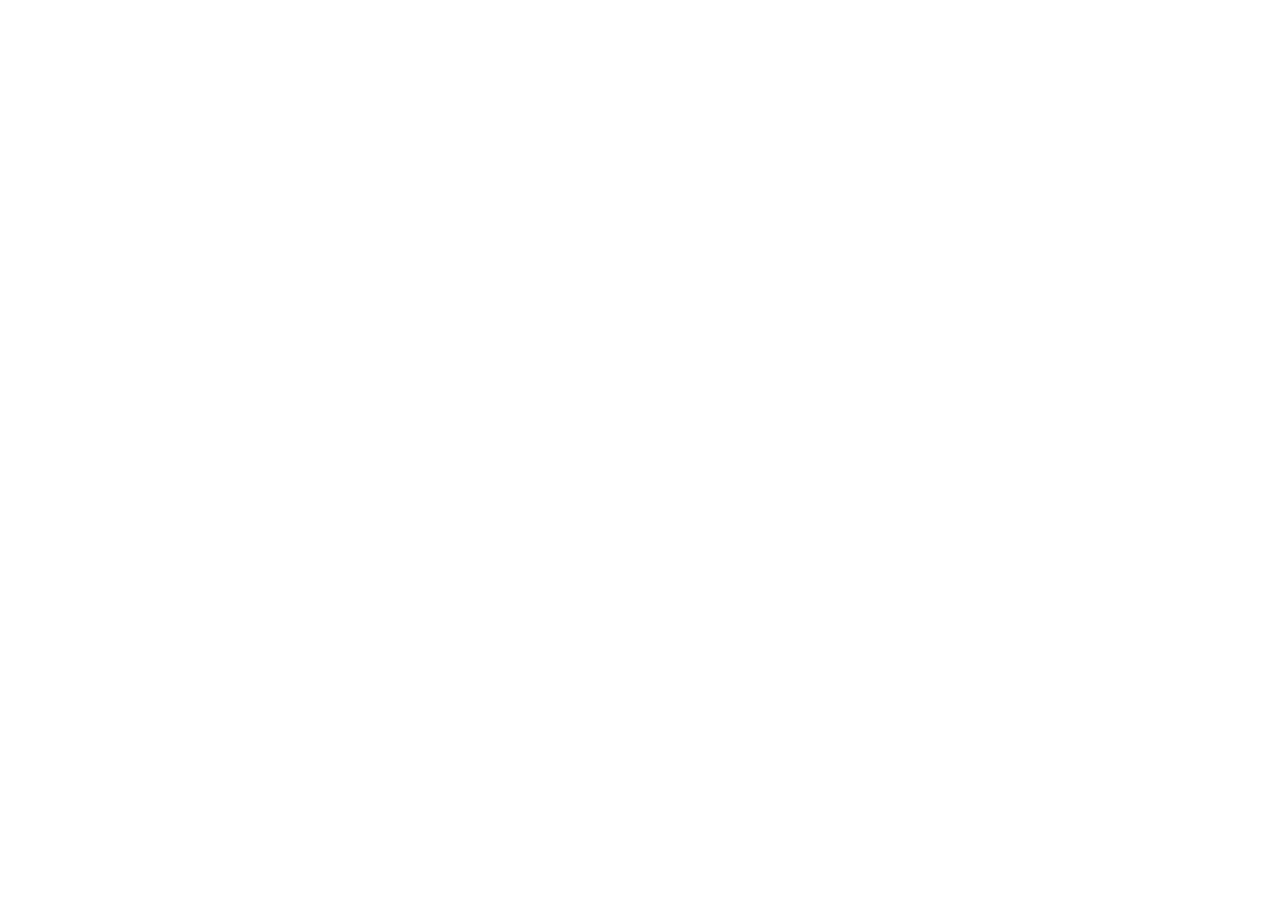
==== src/bot.html @ c8de284e "added debugging tools" ====
<html>
    <head>
        <title id="bot_name"></title>
    </head>
    <body>

        <p id="bot_name"></p>

        <img id="image"/>
        
        <p id="des"></p>

        <script>
            try {
            function getQueryParam(param) {
                const urlParams = new URLSearchParams(window.location.search);
                return urlParams.get(param);
            }
            fetch(`/sec/${getQueryParam("bot")}.json`).then(response => response.json()).then(
                data => {
                    const name = data.name;
                    const descrition = data.descrition;
                    const imageUrl = data.image;
                    document.querySelector("#bot_name").innerHTML = name;
                    document.querySelector("#image").src = imageUrl;
                    document.querySelector("#des").innerHTML = descrition;

                }
            );
            } catch (e) {
                alert(e)
            }
            </script>
    </body>
    </html>
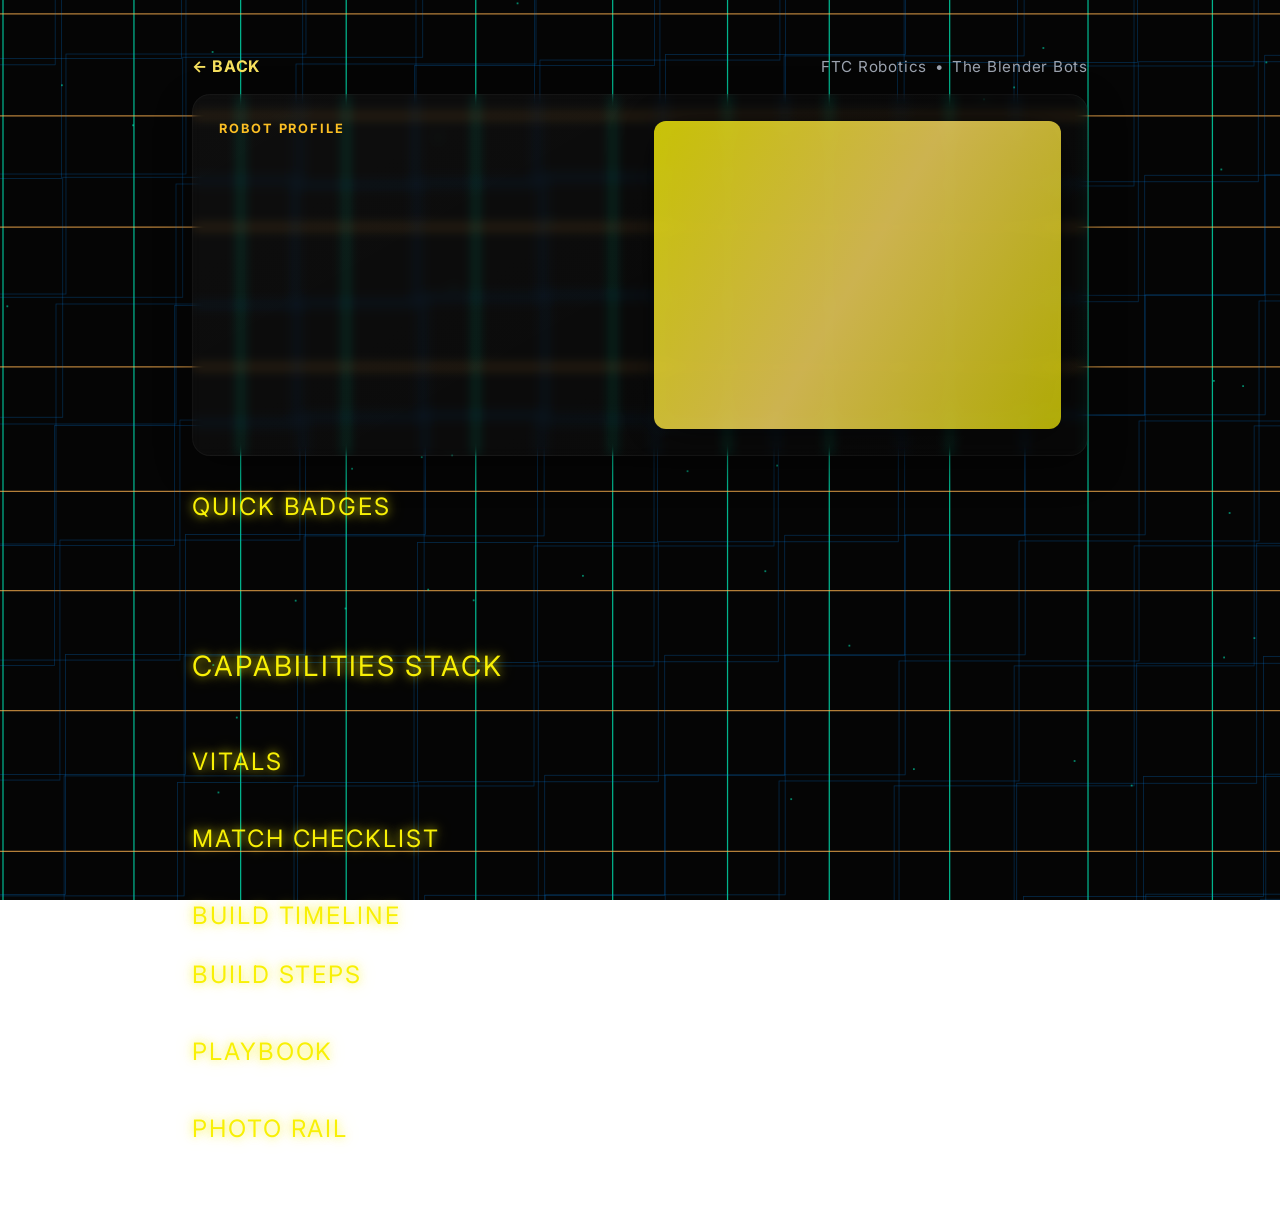
==== commit 0db8b5d6: "Merge pull request #4 from Santiago44non4/Santi/bot-pages Santi/bot pages  Gave tons of exeptions th" ====
--- a/src/bot.html
+++ b/src/bot.html
@@ -1,35 +1,677 @@
-<html>
-    <head>
-        <title id="bot_name"></title>
-    </head>
-    <body>
-
-        <p id="bot_name"></p>
-
-        <img id="image"/>
-        
-        <p id="des"></p>
-
-        <script>
-            try {
-            function getQueryParam(param) {
-                const urlParams = new URLSearchParams(window.location.search);
-                return urlParams.get(param);
-            }
-            fetch(`/sec/${getQueryParam("bot")}.json`).then(response => response.json()).then(
-                data => {
-                    const name = data.name;
-                    const descrition = data.descrition;
-                    const imageUrl = data.image;
-                    document.querySelector("#bot_name").innerHTML = name;
-                    document.querySelector("#image").src = imageUrl;
-                    document.querySelector("#des").innerHTML = descrition;
-
-                }
-            );
-            } catch (e) {
-                alert(e)
-            }
-            </script>
-    </body>
-    </html>+<!DOCTYPE html>
+<html lang="en">
+<head>
+    <meta charset="UTF-8">
+    <meta name="viewport" content="width=device-width, initial-scale=1.0">
+    <title>Robot | Blender Bots</title>
+    <link rel="preconnect" href="https://fonts.googleapis.com">
+    <link rel="preconnect" href="https://fonts.gstatic.com" crossorigin>
+    <link href="https://fonts.googleapis.com/css2?family=Inter:wght@400;600;800&display=swap" rel="stylesheet">
+    <link rel="stylesheet" href="bot.css">
+</head>
+<body>
+    <canvas id="prism"></canvas>
+    <div class="page">
+        <header class="page-header">
+            <a class="back" href="../index.html">&larr; Back</a>
+            <div class="crumbs">
+                <span class="crumb-label">FTC Robotics</span>
+                <span class="crumb-divider">&bull;</span>
+                <span class="crumb-team">The Blender Bots</span>
+            </div>
+        </header>
+
+        <main class="bot-layout">
+            <section class="bot-text">
+                <p class="label">Robot Profile</p>
+                <h1 class="ascii-text bot-title glitch decrypt animated-content" data-text="" data-speed="40" data-max="12" data-delay="140" id="botName"></h1>
+                <p class="description animated-content" id="des"></p>
+                <p class="variant-text animated-content" id="variantText"></p>
+                <p class="notes animated-content" id="notes"></p>
+            </section>
+
+            <div class="bot-media">
+                <div class="glow-frame">
+                    <img id="image" alt="Robot image" class="animated-content">
+                </div>
+            </div>
+        </main>
+
+        <section class="badge-section">
+            <div class="section-heading ascii-text glitch-hover" data-text="Quick Badges">Quick Badges</div>
+            <div class="badge-row" id="badgeRow"></div>
+        </section>
+
+        <section class="stats-section">
+            <div class="stats-title ascii-text animated-content glitch-hover" data-text="Quick Specs">Quick Specs</div>
+            <div class="stats-grid" id="statsGrid"></div>
+        </section>
+
+        <section class="stack-section">
+            <div class="stack-title ascii-text glitch-hover" data-text="Capabilities Stack">Capabilities Stack</div>
+            <div class="stack" id="stackCards"></div>
+        </section>
+
+        <section class="telemetry-section">
+            <div class="section-heading ascii-text glitch-hover" data-text="Vitals">Vitals</div>
+            <div class="telemetry-grid" id="telemetryGrid"></div>
+        </section>
+
+        <section class="checklist-section">
+            <div class="section-heading ascii-text glitch-hover" data-text="Match Checklist">Match Checklist</div>
+            <div class="checklist" id="checklist"></div>
+        </section>
+
+        <section class="timeline-section">
+            <div class="section-heading ascii-text glitch-hover" data-text="Build Timeline">Build Timeline</div>
+            <div class="timeline" id="timeline"></div>
+        </section>
+
+        <section class="stepper-section">
+            <div class="section-heading ascii-text glitch-hover" data-text="Build Steps">Build Steps</div>
+            <div class="stepper" id="stepper"></div>
+        </section>
+
+        <section class="plays-section">
+            <div class="section-heading ascii-text glitch-hover" data-text="Playbook">Playbook</div>
+            <div class="play-grid" id="playbook"></div>
+        </section>
+
+        <section class="gallery-section">
+            <div class="section-heading ascii-text glitch-hover" data-text="Photo Rail">Photo Rail</div>
+            <div class="gallery-grid" id="galleryGrid"></div>
+        </section>
+    </div>
+
+    <div class="photo-modal" id="photoModal" aria-hidden="true">
+        <div class="photo-modal-backdrop" id="photoModalBackdrop"></div>
+        <div class="photo-modal-content">
+            <button class="photo-close" id="photoClose" aria-label="Close">&times;</button>
+            <img id="photoModalImg" alt="Expanded gallery image">
+            <div class="photo-caption" id="photoModalCaption"></div>
+            <button class="photo-nav prev" id="photoPrev" aria-label="Previous">&#10094;</button>
+            <button class="photo-nav next" id="photoNext" aria-label="Next">&#10095;</button>
+        </div>
+    </div>
+
+    <script>
+        (function () {
+            const decryptChars = "ABCDEFGHIJKLMNOPQRSTUVWXYZabcdefghijklmnopqrstuvwxyz!@#$%^&*()_+";
+            const decryptState = new WeakMap();
+
+            function setupDecrypt(el, options = {}) {
+                if (!el) return;
+                const state = decryptState.get(el) || {};
+                state.speed = parseInt(el.dataset.speed, 10) || options.speed || 50;
+                state.max = parseInt(el.dataset.max, 10) || options.max || 10;
+                state.text = (options.text || el.dataset.text || el.textContent || '').trim();
+                state.delay = Number.isFinite(parseInt(el.dataset.delay, 10)) ? parseInt(el.dataset.delay, 10) : options.delay;
+                clearInterval(state.interval);
+                decryptState.set(el, state);
+
+                const randomize = (revealCount) => state.text
+                    .split("")
+                    .map((char, i) => {
+                        if (char === " ") return " ";
+                        if (i < revealCount) return state.text[i];
+                        return decryptChars[Math.floor(Math.random() * decryptChars.length)];
+                    }).join("");
+
+                const start = () => {
+                    clearInterval(state.interval);
+                    let iteration = 0;
+                    state.interval = setInterval(() => {
+                        el.textContent = randomize(iteration);
+                        iteration += state.text.length / state.max;
+                        if (iteration >= state.text.length) {
+                            clearInterval(state.interval);
+                            el.textContent = state.text;
+                        }
+                    }, state.speed);
+                };
+
+                const reset = () => {
+                    clearInterval(state.interval);
+                    el.textContent = state.text;
+                };
+
+                if (!state.bound) {
+                    el.addEventListener("mouseenter", start);
+                    el.addEventListener("mouseleave", reset);
+                    state.bound = true;
+                }
+
+                const delay = Number.isFinite(state.delay) ? state.delay : (options.index ?? 0) * 120;
+                setTimeout(start, Math.max(0, delay || 0));
+            }
+
+            // Prism canvas background
+            const prismCanvas = document.getElementById('prism');
+            const prismCtx = prismCanvas.getContext('2d');
+            let prismW, prismH, prismT = 0;
+
+            function resizePrism() {
+                prismW = prismCanvas.width = window.innerWidth;
+                prismH = prismCanvas.height = window.innerHeight;
+            }
+            window.addEventListener('resize', resizePrism);
+            resizePrism();
+
+            function drawPrism() {
+                prismT += 0.01;
+                const styles = getComputedStyle(document.body);
+                const tone1 = styles.getPropertyValue('--bg-tone1').trim() || '#00ffc8';
+                const tone2 = styles.getPropertyValue('--bg-tone2').trim() || '#ffb450';
+                const tone3 = styles.getPropertyValue('--bg-tone3').trim() || '#008cff';
+                const base = styles.getPropertyValue('--bg-base').trim() || '#050505';
+
+                prismCtx.clearRect(0, 0, prismW, prismH);
+                const grad = prismCtx.createLinearGradient(0, 0, prismW, prismH);
+                grad.addColorStop(0, base);
+                grad.addColorStop(1, '#050505');
+                prismCtx.fillStyle = grad;
+                prismCtx.fillRect(0, 0, prismW, prismH);
+
+                const gridSize = 120;
+                prismCtx.lineWidth = 1.25;
+                prismCtx.globalAlpha = 0.7;
+
+                const drawLines = (color, fn) => {
+                    prismCtx.strokeStyle = color;
+                    for (let i = -gridSize; i < (fn === 'v' ? prismW : prismH) + gridSize; i += gridSize) {
+                        const wobble = fn === 'v'
+                            ? Math.sin(prismT * 0.8 + i * 0.012) * 14
+                            : Math.cos(prismT * 0.7 + i * 0.014) * 14;
+                        prismCtx.beginPath();
+                        if (fn === 'v') {
+                            prismCtx.moveTo(i + wobble, 0);
+                            prismCtx.lineTo(i + wobble, prismH);
+                        } else {
+                            prismCtx.moveTo(0, i + wobble);
+                            prismCtx.lineTo(prismW, i + wobble);
+                        }
+                        prismCtx.stroke();
+                    }
+                };
+
+                drawLines(tone1, 'v');
+                drawLines(tone2, 'h');
+
+                prismCtx.globalAlpha = 0.28;
+                prismCtx.strokeStyle = tone3;
+                prismCtx.lineWidth = 0.8;
+                for (let x = -gridSize / 2; x < prismW + gridSize; x += gridSize) {
+                    for (let y = -gridSize / 2; y < prismH + gridSize; y += gridSize) {
+                        const jitter = Math.sin(prismT + (x + y) * 0.01) * 6;
+                        prismCtx.strokeRect(x + jitter, y - jitter, gridSize, gridSize);
+                    }
+                }
+
+                prismCtx.globalAlpha = 0.5;
+                prismCtx.fillStyle = tone1;
+                for (let i = 0; i < 40; i++) {
+                    const px = Math.random() * prismW;
+                    const py = Math.random() * prismH;
+                    prismCtx.fillRect(px, py, 1.8, 1.8);
+                }
+                prismCtx.globalAlpha = 1;
+
+                requestAnimationFrame(drawPrism);
+            }
+            drawPrism();
+
+            const fallbackImage = 'https://images.unsplash.com/photo-1520607162513-77705c0f0d4a?auto=format&fit=crop&q=80&w=1200';
+            const params = new URLSearchParams(window.location.search);
+            const botKey = params.get('bot');
+            const nameEl = document.getElementById('botName');
+            const descEl = document.getElementById('des');
+            const imageEl = document.getElementById('image');
+            const variantEl = document.getElementById('variantText');
+            const stackEl = document.getElementById('stackCards');
+            const statsEl = document.getElementById('statsGrid');
+            const notesEl = document.getElementById('notes');
+            const badgesEl = document.getElementById('badgeRow');
+            const telemetryEl = document.getElementById('telemetryGrid');
+            const checklistEl = document.getElementById('checklist');
+            const timelineEl = document.getElementById('timeline');
+            const stepperEl = document.getElementById('stepper');
+            const playsEl = document.getElementById('playbook');
+            const galleryEl = document.getElementById('galleryGrid');
+            const body = document.body;
+            const defaultFeatures = {
+                badges: true,
+                stats: true,
+                stack: true,
+                telemetry: true,
+                checklist: true,
+                timeline: true,
+                stepper: true,
+                plays: true,
+                gallery: true
+            };
+
+            setupDecrypt(nameEl, { index: 0 });
+            document.querySelectorAll('.decrypt').forEach((el, idx) => {
+                if (el === nameEl) return;
+                setupDecrypt(el, { index: idx + 1 });
+            });
+
+            const observer = new IntersectionObserver((entries) => {
+                entries.forEach((entry) => {
+                    if (entry.isIntersecting) entry.target.classList.add('visible');
+                });
+            }, { threshold: 0.35 });
+
+            if (!botKey) {
+                nameEl.textContent = 'Robot not found';
+                descEl.textContent = 'Add ?bot=NAME to the URL so we know which profile to load.';
+                imageEl.src = fallbackImage;
+                return;
+            }
+
+            applyTheme(botKey);
+
+            const dataSources = [
+                `${botKey}.json`,
+                `https://blenderbots12492.github.io/website/src/${botKey}.json`
+            ];
+
+            const fallbackData = {
+                badges: [],
+                telemetry: [],
+                checklist: [],
+                timeline: [],
+                stepper: { current: 0, steps: [] },
+                plays: [],
+                gallery: [],
+                features: { ...defaultFeatures }
+            };
+
+            loadProfile(0);
+
+            function loadProfile(index) {
+                const rawSource = dataSources[index];
+                const source = `${rawSource}${rawSource.includes('?') ? '&' : '?'}v=${Date.now()}`;
+                fetch(source, { cache: 'no-store' })
+                    .then((resp) => {
+                        if (!resp.ok) throw new Error(`No profile found at ${source}`);
+                        return resp.json();
+                    })
+                    .then(renderProfile)
+                    .catch((err) => {
+                        console.warn(err);
+                        if (index + 1 < dataSources.length) {
+                            loadProfile(index + 1);
+                            return;
+                        }
+                        handleFailure(err);
+                    });
+            }
+
+            function renderProfile(data) {
+                const features = { ...defaultFeatures, ...(data.features || {}) };
+                const botName = data.name || botKey.replace(/_/g, ' ');
+                const heroTitle = data.heroTitle || botName;
+                applyTheme(botKey, data.theme, data.glitch, data.background);
+                document.title = `${botName} | Blender Bots`;
+                nameEl.textContent = heroTitle;
+                nameEl.setAttribute('data-text', heroTitle);
+                setupDecrypt(nameEl, { text: heroTitle, index: 0 });
+                descEl.textContent = data.description || '';
+                notesEl.textContent = data.notes || '';
+                notesEl.style.display = data.notes ? 'block' : 'none';
+                setImage(data.image || fallbackImage);
+                startVariants(data.variants || []);
+                renderBadges(features.badges, data.badges || []);
+                renderStats(features.stats, data.stats || []);
+                renderStack(features.stack, data.stack || []);
+                renderTelemetry(features.telemetry, data.telemetry || []);
+                renderChecklist(features.checklist, data.checklist || []);
+                renderTimeline(features.timeline, data.timeline || []);
+                renderStepper(features.stepper, data.stepper || fallbackData.stepper);
+                renderPlays(features.plays, data.plays || []);
+                renderGallery(features.gallery, data.gallery || []);
+            }
+
+            function handleFailure(err) {
+                console.error(err);
+                nameEl.textContent = 'Profile unavailable';
+                nameEl.setAttribute('data-text', 'Profile unavailable');
+                setupDecrypt(nameEl, { text: 'Profile unavailable', index: 0 });
+                descEl.textContent = '';
+                setImage(fallbackImage);
+                startVariants([]);
+                renderBadges(true, []);
+                renderStats(true, []);
+                renderStack(true, []);
+                renderTelemetry(true, []);
+                renderChecklist(true, []);
+                renderTimeline(true, []);
+                renderStepper(true, fallbackData.stepper);
+                renderPlays(true, []);
+                renderGallery(true, []);
+            }
+
+            function setImage(src) {
+                imageEl.src = src;
+                imageEl.onload = () => imageEl.classList.add('loaded');
+                imageEl.onerror = () => {
+                    if (src !== fallbackImage) {
+                        setImage(fallbackImage);
+                    }
+                };
+            }
+
+            function startVariants(list) {
+                if (!list || !list.length) return;
+                let index = 0;
+                variantEl.textContent = list[0];
+                setInterval(() => {
+                    index = (index + 1) % list.length;
+                    variantEl.textContent = list[index];
+                    variantEl.classList.remove('pulse-text');
+                    void variantEl.offsetWidth;
+                    variantEl.classList.add('pulse-text');
+                }, 2600);
+            }
+
+            function renderStack(enabled, items) {
+                stackEl.innerHTML = '';
+                const section = stackEl.closest('.stack-section');
+                if (!enabled || !items.length) {
+                    section.style.display = 'none';
+                    return;
+                }
+                section.style.display = 'block';
+                items.forEach((item, idx) => {
+                    const card = document.createElement('article');
+                    card.className = 'stack-card animated-content';
+                    card.innerHTML = `<h3 class="glitch-hover" data-text="${item.title || 'Capability'}">${item.title || 'Capability'}</h3><p>${item.body || ''}</p>`;
+                    card.style.top = `${24 + idx * 24}px`;
+                    card.style.setProperty('--delay', `${120 * idx}ms`);
+                    stackEl.appendChild(card);
+                    observer.observe(card);
+                });
+            }
+
+            function renderStats(enabled, items) {
+                statsEl.innerHTML = '';
+                const section = statsEl.closest('.stats-section');
+                if (!enabled || !items.length) {
+                    section.style.display = 'none';
+                    return;
+                }
+                section.style.display = 'block';
+                items.forEach((item, idx) => {
+                    const stat = document.createElement('div');
+                    stat.className = 'stat animated-content';
+                    stat.style.setProperty('--delay', `${80 * idx}ms`);
+                    stat.innerHTML = `<span class="stat-label glitch-hover" data-text="${item.label || 'Spec'}">${item.label || 'Spec'}</span><span class="stat-value">${item.value || ''}</span>`;
+                    statsEl.appendChild(stat);
+                    observer.observe(stat);
+                });
+            }
+
+            function renderBadges(enabled, items) {
+                badgesEl.innerHTML = '';
+                const section = badgesEl.closest('.badge-section');
+                if (!enabled || !items.length) {
+                    section.style.display = 'none';
+                    return;
+                }
+                section.style.display = 'block';
+                items.forEach((text, idx) => {
+                    const pill = document.createElement('span');
+                    pill.className = 'badge-chip animated-content';
+                    pill.textContent = text;
+                    pill.style.setProperty('--delay', `${60 * idx}ms`);
+                    badgesEl.appendChild(pill);
+                    observer.observe(pill);
+                });
+            }
+
+            function renderTelemetry(enabled, items) {
+                telemetryEl.innerHTML = '';
+                const section = telemetryEl.closest('.telemetry-section');
+                if (!enabled || !items.length) {
+                    section.style.display = 'none';
+                    return;
+                }
+                section.style.display = 'grid';
+                items.forEach((item, idx) => {
+                    const fill = Math.min(100, Math.max(0, item.fill ?? 65));
+                    const card = document.createElement('div');
+                    card.className = 'telemetry-card animated-content';
+                    card.style.setProperty('--delay', `${70 * idx}ms`);
+                    card.innerHTML = `
+                        <div class="telemetry-label">${item.label || 'Metric'}</div>
+                        <div class="telemetry-value">${item.value || ''}</div>
+                        <div class="telemetry-bar"><span style="width:${fill}%"></span></div>
+                    `;
+                    telemetryEl.appendChild(card);
+                    observer.observe(card);
+                });
+            }
+
+            function renderChecklist(enabled, items) {
+                checklistEl.innerHTML = '';
+                const section = checklistEl.closest('.checklist-section');
+                if (!enabled || !items.length) {
+                    section.style.display = 'none';
+                    return;
+                }
+                section.style.display = 'grid';
+                items.forEach((item, idx) => {
+                    const card = document.createElement('div');
+                    card.className = `check-card animated-content status-${item.status || 'todo'}`;
+                    card.style.setProperty('--delay', `${60 * idx}ms`);
+                    card.innerHTML = `
+                        <div class="check-status"></div>
+                        <div class="check-text">${item.item || ''}</div>
+                        <div class="check-tag">${(item.status || 'todo').toUpperCase()}</div>
+                    `;
+                    checklistEl.appendChild(card);
+                    observer.observe(card);
+                });
+            }
+
+            function renderTimeline(enabled, items) {
+                timelineEl.innerHTML = '';
+                const section = timelineEl.closest('.timeline-section');
+                if (!enabled || !items.length) {
+                    section.style.display = 'none';
+                    return;
+                }
+                section.style.display = 'block';
+                items.forEach((item, idx) => {
+                    const row = document.createElement('div');
+                    row.className = 'timeline-item animated-content';
+                    row.style.setProperty('--delay', `${90 * idx}ms`);
+                    row.innerHTML = `
+                        <div class="timeline-dot"></div>
+                        <div class="timeline-meta">
+                            <span class="timeline-year">${item.year || ''}</span>
+                            <h4>${item.title || ''}</h4>
+                            <p>${item.detail || ''}</p>
+                        </div>
+                    `;
+                    timelineEl.appendChild(row);
+                    observer.observe(row);
+                });
+            }
+
+            function renderPlays(enabled, items) {
+                playsEl.innerHTML = '';
+                const section = playsEl.closest('.plays-section');
+                if (!enabled || !items.length) {
+                    section.style.display = 'none';
+                    return;
+                }
+                section.style.display = 'grid';
+                items.forEach((item, idx) => {
+                    const card = document.createElement('article');
+                    card.className = 'play-card animated-content';
+                    card.style.setProperty('--delay', `${70 * idx}ms`);
+                    card.innerHTML = `
+                        <div class="play-top">
+                            <span class="play-time">${item.time || ''}</span>
+                            <span class="play-title glitch-hover" data-text="${item.title || 'Play'}">${item.title || 'Play'}</span>
+                        </div>
+                        <p>${item.detail || ''}</p>
+                    `;
+                    playsEl.appendChild(card);
+                    observer.observe(card);
+                });
+            }
+
+            function renderGallery(enabled, items) {
+                galleryEl.innerHTML = '';
+                const section = galleryEl.closest('.gallery-section');
+                if (!enabled || !items.length) {
+                    section.style.display = 'none';
+                    return;
+                }
+                section.style.display = 'grid';
+                galleryItems = items.map((item, idx) => {
+                    const figure = document.createElement('figure');
+                    figure.className = 'gallery-item animated-content';
+                    figure.style.setProperty('--delay', `${60 * idx}ms`);
+                    const img = document.createElement('img');
+                    img.src = item.src || fallbackImage;
+                    img.alt = item.alt || 'Gallery image';
+                    const caption = document.createElement('figcaption');
+                    caption.textContent = item.alt || 'Gallery image';
+                    figure.appendChild(img);
+                    figure.appendChild(caption);
+                    figure.addEventListener('click', () => openPhotoModal(idx));
+                    galleryEl.appendChild(figure);
+                    observer.observe(figure);
+                    return { src: img.src, alt: caption.textContent };
+                });
+            }
+
+            let galleryItems = [];
+            let currentPhoto = 0;
+
+            function openPhotoModal(index) {
+                if (!galleryItems.length) return;
+                currentPhoto = Math.max(0, Math.min(index, galleryItems.length - 1));
+                updatePhotoModal();
+                photoModal.classList.add('open');
+                photoModal.setAttribute('aria-hidden', 'false');
+                document.body.classList.add('no-scroll');
+            }
+
+            function closePhotoModal() {
+                photoModal.classList.remove('open');
+                photoModal.setAttribute('aria-hidden', 'true');
+                document.body.classList.remove('no-scroll');
+            }
+
+            function updatePhotoModal() {
+                const item = galleryItems[currentPhoto];
+                photoModalImg.src = item.src;
+                photoModalImg.alt = item.alt || 'Gallery image';
+                photoModalCaption.textContent = item.alt || '';
+            }
+
+            function nextPhoto(delta = 1) {
+                if (!galleryItems.length) return;
+                currentPhoto = (currentPhoto + delta + galleryItems.length) % galleryItems.length;
+                updatePhotoModal();
+            }
+
+            function renderStepper(enabled, stepper) {
+                stepperEl.innerHTML = '';
+                const section = stepperEl.closest('.stepper-section');
+                if (!enabled || !stepper || !stepper.steps || !stepper.steps.length) {
+                    section.style.display = 'none';
+                    return;
+                }
+                section.style.display = 'block';
+                const current = Math.max(0, Math.min(stepper.current ?? 0, stepper.steps.length - 1));
+                stepper.steps.forEach((step, idx) => {
+                    const node = document.createElement('div');
+                    const status = idx < current ? 'done' : idx === current ? 'current' : 'todo';
+                    node.className = `stepper-node animated-content status-${status}`;
+                    node.style.setProperty('--delay', `${70 * idx}ms`);
+                    node.innerHTML = `
+                        <div class="stepper-dot"></div>
+                        <div class="stepper-meta">
+                            <div class="stepper-title">${step.title || 'Step'}</div>
+                            <div class="stepper-desc">${step.detail || ''}</div>
+                        </div>
+                    `;
+                    stepperEl.appendChild(node);
+                    observer.observe(node);
+                });
+            }
+
+            function applyTheme(key, themeData, glitchData, backgroundData) {
+                const bgDefaults = {
+                    colors: {
+                        tone1: '#00ffc8',
+                        tone2: '#ffb450',
+                        tone3: '#008cff',
+                        base: '#050505'
+                    }
+                };
+                const palettes = {
+                    AIM: { hue: '24deg', primary: '#f8f005', accent: '#fcd34d', magenta: '#facc15' },
+                    BUMBLE_BEE: { hue: '55deg', primary: '#fef08a', accent: '#fbbf24', magenta: '#f59e0b' },
+                    strugie: { hue: '90deg', primary: '#9ef49d', accent: '#c4ff9c', magenta: '#98fb98' }
+                };
+                const palette = themeData || palettes[key] || { hue: '45deg', primary: '#f8f005', accent: '#f6e05e', magenta: '#fbbf24' };
+                body.style.setProperty('--prism-hue', palette.hue);
+                body.style.setProperty('--neon-yellow', palette.primary);
+                body.style.setProperty('--neon-cyan', palette.accent);
+                body.style.setProperty('--neon-magenta', palette.magenta);
+                body.style.setProperty('--neon-pink', palette.primary);
+                const glitch = glitchData || {};
+                const glitchPrimary = glitch.primary || palette.accent;
+                const glitchSecondary = glitch.secondary || palette.primary;
+                body.style.setProperty('--glitch-primary', glitchPrimary);
+                body.style.setProperty('--glitch-secondary', glitchSecondary);
+                const glitchEnabled = glitch.enabled !== false;
+                if (!glitchEnabled) {
+                    nameEl.classList.remove('glitch');
+                } else {
+                    nameEl.classList.add('glitch');
+                }
+                const colorCfg = (typeof backgroundData === 'object' && backgroundData !== null && backgroundData.colors) || bgDefaults.colors;
+                body.style.setProperty('--bg-tone1', colorCfg.tone1 || bgDefaults.colors.tone1);
+                body.style.setProperty('--bg-tone2', colorCfg.tone2 || bgDefaults.colors.tone2);
+                body.style.setProperty('--bg-tone3', colorCfg.tone3 || bgDefaults.colors.tone3);
+                body.style.setProperty('--bg-base',  colorCfg.base  || bgDefaults.colors.base);
+                body.style.background = 'transparent';
+            }
+
+            document.querySelectorAll('.animated-content').forEach((el, idx) => {
+                el.style.setProperty('--delay', `${80 * idx}ms`);
+                observer.observe(el);
+            });
+
+            // Photo modal wiring
+            const photoModal = document.getElementById('photoModal');
+            const photoModalImg = document.getElementById('photoModalImg');
+            const photoModalCaption = document.getElementById('photoModalCaption');
+            const photoClose = document.getElementById('photoClose');
+            const photoPrev = document.getElementById('photoPrev');
+            const photoNext = document.getElementById('photoNext');
+            const photoModalBackdrop = document.getElementById('photoModalBackdrop');
+
+            photoClose.addEventListener('click', closePhotoModal);
+            photoPrev.addEventListener('click', () => nextPhoto(-1));
+            photoNext.addEventListener('click', () => nextPhoto(1));
+            photoModalBackdrop.addEventListener('click', closePhotoModal);
+            document.addEventListener('keydown', (e) => {
+                if (photoModal.classList.contains('open')) {
+                    if (e.key === 'Escape') closePhotoModal();
+                    if (e.key === 'ArrowLeft') nextPhoto(-1);
+                    if (e.key === 'ArrowRight') nextPhoto(1);
+                }
+            });
+        })();
+    </script>
+</body>
+</html>
--- a/src/bot.css
+++ b/src/bot.css
@@ -0,0 +1,970 @@
+@import url('https://fonts.googleapis.com/css2?family=Inter:wght@400;600;800&display=swap');
+
+:root {
+  --neon-pink: #f8f005;
+  --neon-cyan: #f6e05e;
+  --neon-yellow: #f8f005;
+  --bg-black: #0a0a0a;
+  --neon-magenta: #fbbf24;
+  --prism-hue: 45deg;
+  --glitch-primary: #f6e05e;
+  --glitch-secondary: #f8f005;
+  --bg-tone1: #00ffc8;
+  --bg-tone2: #ffb450;
+  --bg-tone3: #008cff;
+  --bg-base: #050505;
+  --card-bg: rgba(255, 255, 255, 0.05);
+  --card-border: rgba(255, 255, 255, 0.12);
+  --card-shadow: 0 10px 22px rgba(0, 0, 0, 0.32);
+  --chip-bg: rgba(255, 255, 255, 0.08);
+  --chip-border: rgba(255, 255, 255, 0.16);
+}
+
+* {
+  box-sizing: border-box;
+}
+
+body {
+  color: #e5e7eb;
+  font-family: 'Inter', sans-serif;
+  margin: 0;
+  min-height: 100vh;
+  display: flex;
+  justify-content: center;
+  align-items: flex-start;
+  padding: 24px 0 40px;
+  overflow-x: hidden;
+  overflow-y: auto;
+  position: relative;
+  background: transparent;
+  scrollbar-width: none;
+}
+
+#prism {
+  position: fixed;
+  top: 0;
+  left: 0;
+  width: 100%;
+  height: 100%;
+  z-index: -1;
+}
+
+body::-webkit-scrollbar {
+  display: none;
+}
+
+#prism {
+  position: fixed;
+  top: 0;
+  left: 0;
+  width: 100%;
+  height: 100%;
+  z-index: -1;
+}
+
+body::before {
+  content: none;
+}
+
+.page {
+  position: relative;
+  z-index: 1;
+  width: min(960px, 94vw);
+  padding: clamp(18px, 3vw, 32px);
+  transition: transform 0.4s ease;
+  min-height: 100vh;
+}
+
+.stepper-section {
+  margin-top: 18px;
+}
+
+.stepper {
+  display: grid;
+  grid-template-columns: repeat(auto-fit, minmax(240px, 1fr));
+  gap: 12px;
+}
+
+.stepper-node {
+  position: relative;
+  padding: 12px 12px 12px 46px;
+  border-radius: 12px;
+  background: linear-gradient(150deg, rgba(255,255,255,0.04), rgba(255,255,255,0.02));
+  border: 1px solid rgba(255,255,255,0.12);
+  box-shadow: 0 10px 24px rgba(0,0,0,0.28);
+  min-height: 60px;
+}
+
+.stepper-dot {
+  position: absolute;
+  top: 16px;
+  left: 14px;
+  width: 14px;
+  height: 14px;
+  border-radius: 50%;
+  background: var(--bg-tone1);
+  box-shadow: 0 0 12px color-mix(in srgb, var(--bg-tone1) 50%, transparent);
+}
+
+.stepper-node.status-current .stepper-dot {
+  background: var(--bg-tone2);
+  box-shadow: 0 0 14px color-mix(in srgb, var(--bg-tone2) 60%, transparent);
+}
+
+.stepper-node.status-done .stepper-dot {
+  background: var(--neon-cyan);
+  box-shadow: 0 0 14px color-mix(in srgb, var(--neon-cyan) 60%, transparent);
+}
+
+.stepper-meta {
+  display: flex;
+  flex-direction: column;
+  gap: 4px;
+}
+
+.stepper-title {
+  color: #fefce8;
+  font-weight: 700;
+  letter-spacing: 0.04em;
+}
+
+.stepper-desc {
+  color: #d1d5db;
+  font-size: 0.95rem;
+  line-height: 1.45;
+}
+
+.page-header {
+  display: flex;
+  justify-content: space-between;
+  align-items: center;
+  gap: 12px;
+  margin-bottom: 18px;
+}
+
+.back {
+  color: var(--neon-cyan);
+  text-decoration: none;
+  font-weight: 700;
+  letter-spacing: 0.04em;
+  text-transform: uppercase;
+}
+
+.back:hover {
+  color: var(--neon-yellow);
+}
+
+.crumbs {
+  display: flex;
+  align-items: center;
+  gap: 8px;
+  color: #9ca3af;
+  font-size: 0.95rem;
+  letter-spacing: 0.05em;
+}
+
+.bot-layout {
+  display: grid;
+  grid-template-columns: minmax(300px, 1fr) minmax(360px, 1fr);
+  gap: clamp(18px, 3vw, 28px);
+  padding: clamp(16px, 3vw, 26px);
+  border: 1px solid rgba(255, 255, 255, 0.04);
+  border-radius: 18px;
+  background: linear-gradient(150deg, rgba(255, 255, 255, 0.04), rgba(255, 255, 255, 0.02));
+  box-shadow: 0 12px 36px rgba(0, 0, 0, 0.38);
+  backdrop-filter: blur(6px) saturate(120%);
+}
+
+.label {
+  color: var(--neon-magenta);
+  text-transform: uppercase;
+  letter-spacing: 0.15em;
+  font-weight: 700;
+  font-size: 0.8rem;
+  margin: 0 0 6px;
+}
+
+.ascii-text {
+  font-family: 'Inter', sans-serif;
+  letter-spacing: 0.08em;
+  text-transform: uppercase;
+  color: var(--neon-yellow);
+  text-shadow: 0 0 10px rgba(248, 240, 5, 0.7), 0 0 18px rgba(248, 240, 5, 0.4);
+}
+
+.decrypt {
+  position: relative;
+  color: var(--neon-yellow);
+  background: linear-gradient(120deg, var(--neon-magenta), var(--neon-yellow), var(--neon-cyan));
+  background-size: 220% 220%;
+  background-clip: text;
+  -webkit-background-clip: text;
+  -webkit-text-fill-color: transparent;
+  animation: decryptGradient 7s ease-in-out infinite;
+  text-shadow: 0 0 14px color-mix(in srgb, var(--neon-yellow) 54%, transparent);
+}
+
+@keyframes decryptGradient {
+  0% { background-position: 0% 50%; }
+  50% { background-position: 100% 50%; }
+  100% { background-position: 0% 50%; }
+}
+
+.glitch {
+  position: relative;
+  display: inline-block;
+}
+
+.glitch::before,
+.glitch::after {
+  content: attr(data-text);
+  position: absolute;
+  top: 0;
+  left: 0;
+  width: 100%;
+  height: 100%;
+  background: transparent;
+  pointer-events: none;
+  opacity: 0;
+  transition: opacity 0.2s ease;
+}
+
+.bot-title.glitch::before,
+.bot-title.glitch::after {
+  opacity: 1;
+}
+
+.bot-title.glitch::before {
+  left: 2px;
+  text-shadow: -3px 0 var(--glitch-primary);
+  clip-path: inset(44% 0 43% 0);
+  animation: glitch-anim 2s infinite linear alternate-reverse;
+}
+
+.bot-title.glitch::after {
+  --slice-0: inset(50% 50% 50% 50%);
+  --slice-1: inset(80% -6px 0 0);
+  --slice-2: inset(50% -6px 30% 0);
+  --slice-3: inset(10% -6px 85% 0);
+  --slice-4: inset(40% -6px 43% 0);
+  --slice-5: inset(80% -6px 5% 0);
+  background-color: transparent;
+  text-shadow: -3px -3px 0px var(--glitch-secondary), 3px 3px 0px var(--glitch-primary);
+  clip-path: var(--slice-0);
+  animation: 1s glitch steps(2, end) infinite;
+  left: 0;
+}
+
+.glitch-hover {
+  position: relative;
+  display: inline-block;
+}
+
+.glitch-hover::before,
+.glitch-hover::after {
+  content: attr(data-text);
+  position: absolute;
+  top: 0;
+  left: 0;
+  width: 100%;
+  height: 100%;
+  background: transparent;
+  pointer-events: none;
+  opacity: 0;
+}
+
+.glitch-hover:hover::before,
+.glitch-hover:hover::after {
+  opacity: 1;
+}
+
+.glitch-hover::before {
+  left: 2px;
+  text-shadow: -3px 0 var(--glitch-primary);
+  clip-path: inset(44% 0 43% 0);
+  animation: glitch-anim 2s infinite linear alternate-reverse;
+}
+
+.glitch-hover::after {
+  --slice-0: inset(50% 50% 50% 50%);
+  --slice-1: inset(80% -6px 0 0);
+  --slice-2: inset(50% -6px 30% 0);
+  --slice-3: inset(10% -6px 85% 0);
+  --slice-4: inset(40% -6px 43% 0);
+  --slice-5: inset(80% -6px 5% 0);
+  background-color: transparent;
+  text-shadow: -3px -3px 0px var(--glitch-secondary), 3px 3px 0px var(--glitch-primary);
+  clip-path: var(--slice-0);
+  animation: 1s glitch steps(2, end) infinite;
+  left: 0;
+}
+
+.bot-title {
+  margin: 0 0 16px;
+  font-size: clamp(26px, 4vw, 44px);
+}
+
+.description {
+  line-height: 1.7;
+  font-size: 1rem;
+  color: #d1d5db;
+  margin: 0;
+}
+
+.variant-text {
+  margin: 12px 0 0;
+  font-weight: 700;
+  letter-spacing: 0.05em;
+  color: var(--neon-yellow);
+  text-shadow: 0 0 12px rgba(248, 240, 5, 0.45);
+}
+
+.notes {
+  margin-top: 8px;
+  color: #d9e2ec;
+  font-size: 0.95rem;
+}
+
+.bot-media {
+  width: 100%;
+  max-width: 640px;
+}
+
+.glow-frame {
+  position: relative;
+  border-radius: 12px;
+  padding: 6px;
+  background: linear-gradient(120deg, rgba(248, 240, 5, 0.8), rgba(255, 223, 99, 0.8), rgba(248, 240, 5, 0.7));
+  box-shadow: 0 12px 45px rgba(0, 0, 0, 0.35);
+}
+
+.glow-frame::after {
+  content: "";
+  position: absolute;
+  inset: 10px;
+  border-radius: 10px;
+  background: rgba(0, 0, 0, 0.75);
+  filter: blur(18px);
+  z-index: -1;
+}
+
+.glow-frame img {
+  display: block;
+  width: 100%;
+  border-radius: 10px;
+  border: 1px solid rgba(255, 255, 255, 0.15);
+  background: #0f0f0f;
+  aspect-ratio: 4 / 3;
+  object-fit: cover;
+  box-shadow: 0 12px 40px rgba(0, 255, 255, 0.12);
+  transition: transform 0.5s ease, filter 0.5s ease, box-shadow 0.5s ease;
+  filter: saturate(0.95);
+  animation: float 7s ease-in-out infinite alternate;
+}
+
+.glow-frame img.loaded {
+  filter: none;
+}
+
+.glow-frame img:hover {
+  transform: scale(1.05) rotate(-0.8deg);
+  filter: saturate(1.1) brightness(1.04);
+  box-shadow: 0 14px 48px rgba(248, 240, 5, 0.2);
+}
+
+.animated-content {
+  opacity: 0;
+  transform: translateY(24px);
+  transition: opacity 0.6s ease, transform 0.6s ease;
+  transition-delay: var(--delay, 0ms);
+}
+
+.animated-content.visible {
+  opacity: 1;
+  transform: translateY(0);
+}
+
+.pulse-text {
+  animation: pulse 1.8s ease-in-out;
+}
+
+.stack-section {
+  margin-top: 48px;
+}
+
+.stack-title {
+  font-size: clamp(20px, 3vw, 28px);
+  margin-bottom: 16px;
+  display: inline-block;
+}
+
+.stack {
+  position: relative;
+  display: grid;
+  gap: 18px;
+  margin-top: 12px;
+}
+
+.stack-card {
+  position: sticky;
+  top: 24px;
+  padding: 18px 18px 18px 22px;
+  border-radius: 14px;
+  border: 1px solid rgba(255, 255, 255, 0.1);
+  background: rgba(0, 0, 0, 0.65);
+  box-shadow: 0 14px 32px rgba(0, 0, 0, 0.35), 0 0 18px rgba(248, 240, 5, 0.18);
+  backdrop-filter: blur(4px);
+  counter-increment: stack;
+  transition: transform 0.4s ease, box-shadow 0.4s ease, border-color 0.4s ease;
+}
+
+.stack-card::before {
+  content: counter(stack, decimal-leading-zero);
+  position: absolute;
+  right: 18px;
+  top: 14px;
+  font-family: 'Inter', monospace;
+  color: var(--neon-yellow);
+  opacity: 0.7;
+  font-size: 12px;
+  transition: transform 0.3s ease;
+}
+
+.stack-card h3 {
+  margin: 0 0 8px;
+  color: var(--neon-yellow);
+}
+
+.stack-card p {
+  margin: 0;
+  color: #dbeafe;
+  line-height: 1.6;
+}
+
+.stack-card:nth-child(2) { top: 48px; }
+.stack-card:nth-child(3) { top: 72px; }
+
+.stack-card:hover {
+  transform: translateY(-6px) scale(1.01);
+  box-shadow: 0 18px 36px rgba(248, 240, 5, 0.25), 0 0 22px rgba(248, 240, 5, 0.25);
+  border-color: var(--neon-yellow);
+  color: #fff;
+}
+
+.stack-card:hover::before {
+  transform: translateY(-2px);
+}
+
+.stats-section {
+  margin-top: 32px;
+}
+
+.stats-title {
+  font-size: clamp(18px, 2.5vw, 22px);
+  margin-bottom: 10px;
+}
+
+.stats-grid {
+  display: grid;
+  grid-template-columns: repeat(auto-fit, minmax(160px, 1fr));
+  gap: 12px;
+}
+
+.stat {
+  padding: 14px 16px;
+  border: 1px solid rgba(255, 255, 255, 0.12);
+  border-radius: 12px;
+  background: linear-gradient(155deg, rgba(255, 255, 255, 0.08), rgba(255, 255, 255, 0.02));
+  box-shadow: 0 10px 22px rgba(0, 0, 0, 0.32);
+  transition: transform 0.25s ease, box-shadow 0.25s ease, border-color 0.25s ease;
+  position: relative;
+}
+
+.stat:hover {
+  transform: translateY(-3px);
+  border-color: rgba(255, 255, 255, 0.2);
+  box-shadow: 0 14px 28px rgba(0, 0, 0, 0.34), 0 0 18px rgba(248, 240, 5, 0.2);
+}
+
+.stat-label {
+  display: block;
+  color: #d1d5db;
+  text-transform: uppercase;
+  font-size: 0.8rem;
+  letter-spacing: 0.08em;
+  position: relative;
+}
+
+.stat-value {
+  display: block;
+  margin-top: 4px;
+  color: var(--neon-yellow);
+  font-weight: 700;
+}
+
+.stat:hover {
+  transform: translateY(-4px);
+  border-color: var(--neon-yellow);
+  box-shadow: 0 12px 28px rgba(248, 240, 5, 0.22);
+}
+
+.section-heading {
+  font-size: clamp(18px, 2.6vw, 24px);
+  margin: 0 0 12px;
+  display: inline-flex;
+  align-items: center;
+  gap: 10px;
+}
+
+.section-heading::after {
+  content: "";
+  display: block;
+  height: 2px;
+  width: 46px;
+  background: linear-gradient(90deg, var(--neon-yellow), transparent);
+  opacity: 0.8;
+}
+
+.badge-section,
+.telemetry-section,
+.checklist-section,
+.timeline-section,
+.plays-section,
+.gallery-section {
+  margin-top: 36px;
+}
+
+.badge-row {
+  display: flex;
+  flex-wrap: wrap;
+  gap: 10px;
+}
+
+.badge-chip {
+  padding: 10px 14px;
+  border-radius: 999px;
+  background: rgba(255, 255, 255, 0.08);
+  border: 1px solid rgba(255, 255, 255, 0.16);
+  color: #fefce8;
+  font-weight: 700;
+  letter-spacing: 0.03em;
+  box-shadow: 0 10px 18px rgba(0, 0, 0, 0.25), 0 0 16px rgba(248, 240, 5, 0.28);
+  transition: transform 0.2s ease, border-color 0.2s ease, box-shadow 0.2s ease;
+}
+
+.badge-chip:hover {
+  transform: translateY(-4px);
+  border-color: var(--neon-yellow);
+  box-shadow: 0 14px 24px rgba(0, 0, 0, 0.3), 0 0 18px rgba(248, 240, 5, 0.4);
+}
+
+.telemetry-grid {
+  display: grid;
+  grid-template-columns: repeat(auto-fit, minmax(200px, 1fr));
+  gap: 12px;
+}
+
+.telemetry-card {
+  padding: 14px 16px;
+  border-radius: 12px;
+  border: 1px solid rgba(255, 255, 255, 0.08);
+  background: radial-gradient(circle at 12% 20%, rgba(248, 240, 5, 0.08), transparent 50%), rgba(0, 0, 0, 0.6);
+  box-shadow: 0 10px 26px rgba(0, 0, 0, 0.32);
+  position: relative;
+  overflow: hidden;
+  transition: transform 0.25s ease, box-shadow 0.25s ease, border-color 0.25s ease;
+}
+
+.telemetry-card:hover {
+  transform: translateY(-3px);
+  border-color: rgba(255, 255, 255, 0.2);
+  box-shadow: 0 14px 32px rgba(0, 0, 0, 0.35), 0 0 18px rgba(248, 240, 5, 0.2);
+}
+
+.telemetry-label {
+  font-size: 0.9rem;
+  letter-spacing: 0.04em;
+  color: #d1d5db;
+}
+
+.telemetry-value {
+  font-weight: 800;
+  color: var(--neon-yellow);
+  font-size: 1.15rem;
+  margin-top: 4px;
+}
+
+.telemetry-bar {
+  margin-top: 10px;
+  height: 7px;
+  border-radius: 999px;
+  background: rgba(255, 255, 255, 0.08);
+  overflow: hidden;
+}
+
+.telemetry-bar span {
+  display: block;
+  height: 100%;
+  border-radius: inherit;
+  background: linear-gradient(90deg, var(--neon-yellow), var(--neon-cyan));
+  box-shadow: 0 0 14px rgba(248, 240, 5, 0.4);
+}
+
+.checklist {
+  display: grid;
+  grid-template-columns: repeat(auto-fit, minmax(220px, 1fr));
+  gap: 12px;
+}
+
+.check-card {
+  position: relative;
+  padding: 14px 14px 14px 44px;
+  border-radius: 12px;
+  border: 1px solid rgba(255, 255, 255, 0.12);
+  background: rgba(0, 0, 0, 0.65);
+  box-shadow: 0 12px 28px rgba(0, 0, 0, 0.32);
+  display: grid;
+  grid-template-columns: 1fr auto;
+  align-items: center;
+  gap: 8px;
+  transition: transform 0.25s ease, box-shadow 0.25s ease, border-color 0.25s ease;
+}
+
+.check-card:hover {
+  transform: translateY(-3px);
+  border-color: rgba(255, 255, 255, 0.2);
+  box-shadow: 0 16px 32px rgba(0, 0, 0, 0.36), 0 0 16px rgba(248, 240, 5, 0.18);
+}
+
+.check-status {
+  position: absolute;
+  width: 18px;
+  height: 18px;
+  border-radius: 6px;
+  left: 14px;
+  top: 50%;
+  transform: translateY(-50%);
+  border: 2px solid rgba(255, 255, 255, 0.2);
+}
+
+.check-text {
+  color: #e5e7eb;
+  font-weight: 600;
+}
+
+.check-tag {
+  font-size: 0.75rem;
+  letter-spacing: 0.04em;
+  padding: 4px 8px;
+  border-radius: 999px;
+  background: rgba(255, 255, 255, 0.06);
+  border: 1px solid rgba(255, 255, 255, 0.08);
+  color: #e5e7eb;
+}
+
+.status-ready .check-status {
+  background: linear-gradient(135deg, var(--neon-yellow), var(--neon-cyan));
+  border-color: transparent;
+  box-shadow: 0 0 12px rgba(248, 240, 5, 0.5);
+}
+
+.status-ready .check-tag {
+  background: rgba(248, 240, 5, 0.2);
+  color: #fffbea;
+  border-color: rgba(248, 240, 5, 0.4);
+}
+
+.status-todo .check-status {
+  background: rgba(255, 255, 255, 0.1);
+}
+
+.timeline {
+  position: relative;
+  padding-left: 20px;
+}
+
+.timeline::before {
+  content: "";
+  position: absolute;
+  left: 12px;
+  top: 4px;
+  bottom: 4px;
+  width: 2px;
+  background: linear-gradient(var(--neon-yellow), var(--neon-cyan));
+  opacity: 0.6;
+}
+
+.timeline-item {
+  position: relative;
+  padding: 8px 10px 12px 28px;
+  margin-bottom: 10px;
+  border-radius: 12px;
+  border: 1px solid rgba(255, 255, 255, 0.08);
+  background: rgba(0, 0, 0, 0.6);
+  box-shadow: 0 10px 22px rgba(0, 0, 0, 0.28);
+}
+
+.timeline-dot {
+  position: absolute;
+  left: -2px;
+  top: 12px;
+  width: 12px;
+  height: 12px;
+  border-radius: 50%;
+  background: var(--neon-yellow);
+  box-shadow: 0 0 12px rgba(248, 240, 5, 0.5);
+  border: 2px solid #0a0a0a;
+}
+
+.timeline-meta h4 {
+  margin: 0;
+  color: #fffbea;
+}
+
+.timeline-meta p {
+  margin: 4px 0 0;
+  color: #d1d5db;
+  line-height: 1.55;
+}
+
+.timeline-year {
+  font-size: 0.85rem;
+  letter-spacing: 0.08em;
+  color: #cbd5e1;
+  display: inline-block;
+  margin-bottom: 4px;
+}
+
+.play-grid {
+  display: grid;
+  grid-template-columns: repeat(auto-fit, minmax(240px, 1fr));
+  gap: 12px;
+}
+
+.play-card {
+  border-radius: 12px;
+  padding: 14px 16px;
+  background: linear-gradient(160deg, rgba(248, 240, 5, 0.12), rgba(255, 255, 255, 0.02));
+  border: 1px solid rgba(255, 255, 255, 0.12);
+  box-shadow: 0 14px 28px rgba(0, 0, 0, 0.3);
+  transition: transform 0.25s ease, box-shadow 0.25s ease, border-color 0.25s ease;
+}
+
+.play-card:hover {
+  transform: translateY(-4px) scale(1.01);
+  border-color: rgba(255, 255, 255, 0.2);
+  box-shadow: 0 18px 32px rgba(0, 0, 0, 0.35), 0 0 18px rgba(248, 240, 5, 0.2);
+}
+
+.play-top {
+  display: flex;
+  justify-content: space-between;
+  align-items: baseline;
+  gap: 10px;
+}
+
+.play-title {
+  color: #fefce8;
+  font-weight: 700;
+}
+
+.play-time {
+  font-size: 0.85rem;
+  letter-spacing: 0.04em;
+  color: #e5e7eb;
+  padding: 4px 8px;
+  border-radius: 999px;
+  border: 1px solid rgba(255, 255, 255, 0.14);
+}
+
+.play-card p {
+  margin: 10px 0 0;
+  color: #d1d5db;
+  line-height: 1.55;
+}
+
+.gallery-grid {
+  display: grid;
+  grid-template-columns: repeat(auto-fit, minmax(180px, 1fr));
+  gap: 12px;
+}
+
+.gallery-item {
+  border-radius: 12px;
+  overflow: hidden;
+  border: 1px solid rgba(255, 255, 255, 0.12);
+  box-shadow: 0 12px 26px rgba(0, 0, 0, 0.32);
+  background: rgba(0, 0, 0, 0.6);
+  cursor: zoom-in;
+}
+
+.gallery-item img {
+  display: block;
+  width: 100%;
+  height: 140px;
+  object-fit: cover;
+  filter: saturate(1.05);
+  transition: transform 0.35s ease, filter 0.35s ease;
+}
+
+.gallery-item:hover img {
+  transform: scale(1.05);
+  filter: saturate(1.2) brightness(1.05);
+}
+
+.gallery-item figcaption {
+  padding: 10px 12px;
+  color: #e5e7eb;
+  font-size: 0.9rem;
+  letter-spacing: 0.02em;
+}
+
+.photo-modal {
+  position: fixed;
+  inset: 0;
+  display: grid;
+  place-items: center;
+  background: rgba(0, 0, 0, 0.6);
+  opacity: 0;
+  pointer-events: none;
+  transition: opacity 0.25s ease;
+  z-index: 20;
+}
+
+.photo-modal.open {
+  opacity: 1;
+  pointer-events: auto;
+}
+
+.photo-modal-backdrop {
+  position: absolute;
+  inset: 0;
+}
+
+.photo-modal-content {
+  position: relative;
+  background: rgba(0, 0, 0, 0.85);
+  border: 1px solid rgba(255, 255, 255, 0.15);
+  border-radius: 14px;
+  padding: 16px;
+  box-shadow: 0 18px 48px rgba(0, 0, 0, 0.5);
+  max-width: 90vw;
+  max-height: 90vh;
+  display: grid;
+  gap: 10px;
+  justify-items: center;
+}
+
+.photo-modal-content img {
+  max-width: 82vw;
+  max-height: 70vh;
+  object-fit: contain;
+  border-radius: 10px;
+}
+
+.photo-caption {
+  color: #e5e7eb;
+  font-size: 0.95rem;
+  letter-spacing: 0.02em;
+  text-align: center;
+}
+
+.photo-close {
+  position: absolute;
+  top: 8px;
+  right: 10px;
+  background: transparent;
+  color: #fefce8;
+  font-size: 1.6rem;
+  border: none;
+  cursor: pointer;
+}
+
+.photo-nav {
+  position: absolute;
+  top: 50%;
+  transform: translateY(-50%);
+  background: rgba(0, 0, 0, 0.5);
+  color: #fefce8;
+  border: 1px solid rgba(255, 255, 255, 0.14);
+  width: 42px;
+  height: 42px;
+  border-radius: 50%;
+  cursor: pointer;
+  font-size: 1.2rem;
+  display: grid;
+  place-items: center;
+}
+
+.photo-nav.prev { left: -22px; }
+.photo-nav.next { right: -22px; }
+
+.no-scroll {
+  overflow: hidden !important;
+}
+
+@keyframes prismHue {
+  0% { filter: hue-rotate(var(--prism-hue)); }
+  50% { filter: hue-rotate(calc(var(--prism-hue) + 35deg)); }
+  100% { filter: hue-rotate(var(--prism-hue)); }
+}
+
+@keyframes float {
+  0% { transform: translateY(0px) scale(1); }
+  100% { transform: translateY(-6px) scale(1.01); }
+}
+
+@keyframes pulse {
+  0% { opacity: 0.6; }
+  50% { opacity: 1; }
+  100% { opacity: 0.75; }
+}
+
+@keyframes glitch-anim {
+  0% { clip-path: inset(31% 0 6% 0); transform: skew(0.85deg); }
+  5% { clip-path: inset(70% 0 29% 0); transform: skew(0.85deg); }
+  10% { clip-path: inset(29% 0 17% 0); transform: skew(0.85deg); }
+  15% { clip-path: inset(16% 0 9% 0); transform: skew(0.85deg); }
+  20% { clip-path: inset(2% 0 77% 0); transform: skew(0.85deg); }
+  25% { clip-path: inset(13% 0 86% 0); transform: skew(0.85deg); }
+  30% { clip-path: inset(80% 0 17% 0); transform: skew(0.85deg); }
+  35% { clip-path: inset(91% 0 2% 0); transform: skew(0.85deg); }
+  40% { clip-path: inset(79% 0 15% 0); transform: skew(0.85deg); }
+  45% { clip-path: inset(75% 0 60% 0); transform: skew(0.85deg); }
+  50% { clip-path: inset(59% 0 2% 0); transform: skew(0.85deg); }
+  55% { clip-path: inset(29% 0 87% 0); transform: skew(0.85deg); }
+  60% { clip-path: inset(15% 0 1% 0); transform: skew(0.85deg); }
+  65% { clip-path: inset(82% 0 70% 0); transform: skew(0.85deg); }
+  70% { clip-path: inset(97% 0 86% 0); transform: skew(0.85deg); }
+  75% { clip-path: inset(25% 0 60% 0); transform: skew(0.85deg); }
+  80% { clip-path: inset(34% 0 86% 0); transform: skew(0.85deg); }
+  85% { clip-path: inset(54% 0 51% 0); transform: skew(0.85deg); }
+  90% { clip-path: inset(15% 0 96% 0); transform: skew(0.85deg); }
+  95% { clip-path: inset(28% 0 10% 0); transform: skew(0.85deg); }
+  100% { clip-path: inset(45% 0 2% 0); transform: skew(0.85deg); }
+}
+
+@keyframes glitch {
+  0% { clip-path: var(--slice-1); transform: translate(-20px, -10px); }
+  10% { clip-path: var(--slice-3); transform: translate(10px, 10px); }
+  20% { clip-path: var(--slice-1); transform: translate(-10px, 10px); }
+  30% { clip-path: var(--slice-3); transform: translate(0px, 5px); }
+  40% { clip-path: var(--slice-2); transform: translate(-5px, 0px); }
+  50% { clip-path: var(--slice-3); transform: translate(5px, 0px); }
+  60% { clip-path: var(--slice-4); transform: translate(5px, 10px); }
+  70% { clip-path: var(--slice-2); transform: translate(-10px, 10px); }
+  80% { clip-path: var(--slice-5); transform: translate(20px, -10px); }
+  90% { clip-path: var(--slice-1); transform: translate(-10px, 0px); }
+  100% { clip-path: var(--slice-1); transform: translate(0, 0); }
+}
+
+@media (max-width: 960px) {
+  .bot-layout {
+    grid-template-columns: 1fr;
+  }
+
+  .page-header {
+    flex-direction: column;
+    align-items: flex-start;
+  }
+}
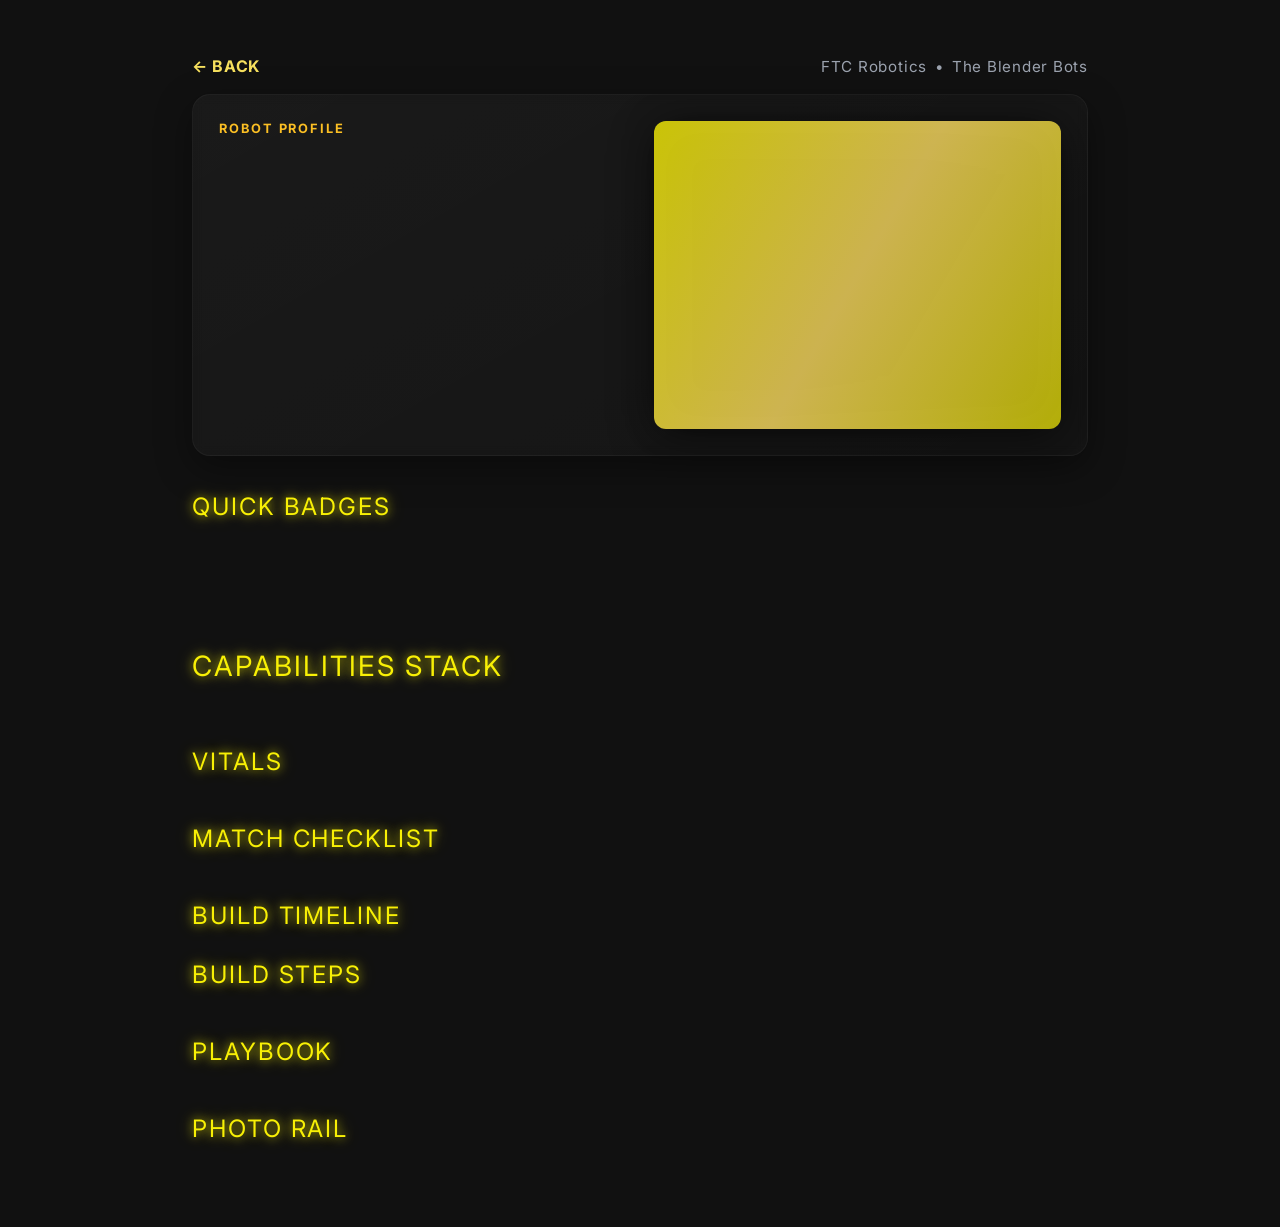
==== commit 87220766: "made background of bot page much better" ====
--- a/src/bot.html
+++ b/src/bot.html
@@ -1,677 +1,805 @@
-<!DOCTYPE html>
-<html lang="en">
-<head>
-    <meta charset="UTF-8">
-    <meta name="viewport" content="width=device-width, initial-scale=1.0">
-    <title>Robot | Blender Bots</title>
-    <link rel="preconnect" href="https://fonts.googleapis.com">
-    <link rel="preconnect" href="https://fonts.gstatic.com" crossorigin>
-    <link href="https://fonts.googleapis.com/css2?family=Inter:wght@400;600;800&display=swap" rel="stylesheet">
-    <link rel="stylesheet" href="bot.css">
-</head>
-<body>
-    <canvas id="prism"></canvas>
-    <div class="page">
-        <header class="page-header">
-            <a class="back" href="../index.html">&larr; Back</a>
-            <div class="crumbs">
-                <span class="crumb-label">FTC Robotics</span>
-                <span class="crumb-divider">&bull;</span>
-                <span class="crumb-team">The Blender Bots</span>
+<!doctype html>
+<html
+    lang="en"
+    style="
+        background-color: #111;
+        /*background-image: linear-gradient(to bottom right, #111, #222, #111);*/
+    "
+>
+    <head>
+        <meta charset="UTF-8" />
+        <meta name="viewport" content="width=device-width, initial-scale=1.0" />
+        <title>Robot | Blender Bots</title>
+        <link rel="preconnect" href="https://fonts.googleapis.com" />
+        <link rel="preconnect" href="https://fonts.gstatic.com" crossorigin />
+        <link
+            href="https://fonts.googleapis.com/css2?family=Inter:wght@400;600;800&display=swap"
+            rel="stylesheet"
+        />
+        <link rel="stylesheet" href="bot.css" />
+    </head>
+    <body>
+        <div class="page">
+            <header class="page-header">
+                <a class="back" href="../index.html">&larr; Back</a>
+                <div class="crumbs">
+                    <span class="crumb-label">FTC Robotics</span>
+                    <span class="crumb-divider">&bull;</span>
+                    <span class="crumb-team">The Blender Bots</span>
+                </div>
+            </header>
+
+            <main class="bot-layout">
+                <section class="bot-text">
+                    <p class="label">Robot Profile</p>
+                    <h1
+                        class="ascii-text bot-title glitch decrypt animated-content"
+                        data-text=""
+                        data-speed="40"
+                        data-max="12"
+                        data-delay="140"
+                        id="botName"
+                    ></h1>
+                    <p class="description animated-content" id="des"></p>
+                    <p
+                        class="variant-text animated-content"
+                        id="variantText"
+                    ></p>
+                    <p class="notes animated-content" id="notes"></p>
+                </section>
+
+                <div class="bot-media">
+                    <div class="glow-frame">
+                        <img
+                            id="image"
+                            alt="Robot image"
+                            class="animated-content"
+                        />
+                    </div>
+                </div>
+            </main>
+
+            <section class="badge-section">
+                <div
+                    class="section-heading ascii-text glitch-hover"
+                    data-text="Quick Badges"
+                >
+                    Quick Badges
+                </div>
+                <div class="badge-row" id="badgeRow"></div>
+            </section>
+
+            <section class="stats-section">
+                <div
+                    class="stats-title ascii-text animated-content glitch-hover"
+                    data-text="Quick Specs"
+                >
+                    Quick Specs
+                </div>
+                <div class="stats-grid" id="statsGrid"></div>
+            </section>
+
+            <section class="stack-section">
+                <div
+                    class="stack-title ascii-text glitch-hover"
+                    data-text="Capabilities Stack"
+                >
+                    Capabilities Stack
+                </div>
+                <div class="stack" id="stackCards"></div>
+            </section>
+
+            <section class="telemetry-section">
+                <div
+                    class="section-heading ascii-text glitch-hover"
+                    data-text="Vitals"
+                >
+                    Vitals
+                </div>
+                <div class="telemetry-grid" id="telemetryGrid"></div>
+            </section>
+
+            <section class="checklist-section">
+                <div
+                    class="section-heading ascii-text glitch-hover"
+                    data-text="Match Checklist"
+                >
+                    Match Checklist
+                </div>
+                <div class="checklist" id="checklist"></div>
+            </section>
+
+            <section class="timeline-section">
+                <div
+                    class="section-heading ascii-text glitch-hover"
+                    data-text="Build Timeline"
+                >
+                    Build Timeline
+                </div>
+                <div class="timeline" id="timeline"></div>
+            </section>
+
+            <section class="stepper-section">
+                <div
+                    class="section-heading ascii-text glitch-hover"
+                    data-text="Build Steps"
+                >
+                    Build Steps
+                </div>
+                <div class="stepper" id="stepper"></div>
+            </section>
+
+            <section class="plays-section">
+                <div
+                    class="section-heading ascii-text glitch-hover"
+                    data-text="Playbook"
+                >
+                    Playbook
+                </div>
+                <div class="play-grid" id="playbook"></div>
+            </section>
+
+            <section class="gallery-section">
+                <div
+                    class="section-heading ascii-text glitch-hover"
+                    data-text="Photo Rail"
+                >
+                    Photo Rail
+                </div>
+                <div class="gallery-grid" id="galleryGrid"></div>
+            </section>
+        </div>
+
+        <div class="photo-modal" id="photoModal" aria-hidden="true">
+            <div class="photo-modal-backdrop" id="photoModalBackdrop"></div>
+            <div class="photo-modal-content">
+                <button class="photo-close" id="photoClose" aria-label="Close">
+                    &times;
+                </button>
+                <img id="photoModalImg" alt="Expanded gallery image" />
+                <div class="photo-caption" id="photoModalCaption"></div>
+                <button
+                    class="photo-nav prev"
+                    id="photoPrev"
+                    aria-label="Previous"
+                >
+                    &#10094;
+                </button>
+                <button class="photo-nav next" id="photoNext" aria-label="Next">
+                    &#10095;
+                </button>
             </div>
-        </header>
-
-        <main class="bot-layout">
-            <section class="bot-text">
-                <p class="label">Robot Profile</p>
-                <h1 class="ascii-text bot-title glitch decrypt animated-content" data-text="" data-speed="40" data-max="12" data-delay="140" id="botName"></h1>
-                <p class="description animated-content" id="des"></p>
-                <p class="variant-text animated-content" id="variantText"></p>
-                <p class="notes animated-content" id="notes"></p>
-            </section>
-
-            <div class="bot-media">
-                <div class="glow-frame">
-                    <img id="image" alt="Robot image" class="animated-content">
-                </div>
-            </div>
-        </main>
-
-        <section class="badge-section">
-            <div class="section-heading ascii-text glitch-hover" data-text="Quick Badges">Quick Badges</div>
-            <div class="badge-row" id="badgeRow"></div>
-        </section>
-
-        <section class="stats-section">
-            <div class="stats-title ascii-text animated-content glitch-hover" data-text="Quick Specs">Quick Specs</div>
-            <div class="stats-grid" id="statsGrid"></div>
-        </section>
-
-        <section class="stack-section">
-            <div class="stack-title ascii-text glitch-hover" data-text="Capabilities Stack">Capabilities Stack</div>
-            <div class="stack" id="stackCards"></div>
-        </section>
-
-        <section class="telemetry-section">
-            <div class="section-heading ascii-text glitch-hover" data-text="Vitals">Vitals</div>
-            <div class="telemetry-grid" id="telemetryGrid"></div>
-        </section>
-
-        <section class="checklist-section">
-            <div class="section-heading ascii-text glitch-hover" data-text="Match Checklist">Match Checklist</div>
-            <div class="checklist" id="checklist"></div>
-        </section>
-
-        <section class="timeline-section">
-            <div class="section-heading ascii-text glitch-hover" data-text="Build Timeline">Build Timeline</div>
-            <div class="timeline" id="timeline"></div>
-        </section>
-
-        <section class="stepper-section">
-            <div class="section-heading ascii-text glitch-hover" data-text="Build Steps">Build Steps</div>
-            <div class="stepper" id="stepper"></div>
-        </section>
-
-        <section class="plays-section">
-            <div class="section-heading ascii-text glitch-hover" data-text="Playbook">Playbook</div>
-            <div class="play-grid" id="playbook"></div>
-        </section>
-
-        <section class="gallery-section">
-            <div class="section-heading ascii-text glitch-hover" data-text="Photo Rail">Photo Rail</div>
-            <div class="gallery-grid" id="galleryGrid"></div>
-        </section>
-    </div>
-
-    <div class="photo-modal" id="photoModal" aria-hidden="true">
-        <div class="photo-modal-backdrop" id="photoModalBackdrop"></div>
-        <div class="photo-modal-content">
-            <button class="photo-close" id="photoClose" aria-label="Close">&times;</button>
-            <img id="photoModalImg" alt="Expanded gallery image">
-            <div class="photo-caption" id="photoModalCaption"></div>
-            <button class="photo-nav prev" id="photoPrev" aria-label="Previous">&#10094;</button>
-            <button class="photo-nav next" id="photoNext" aria-label="Next">&#10095;</button>
         </div>
-    </div>
-
-    <script>
-        (function () {
-            const decryptChars = "ABCDEFGHIJKLMNOPQRSTUVWXYZabcdefghijklmnopqrstuvwxyz!@#$%^&*()_+";
-            const decryptState = new WeakMap();
-
-            function setupDecrypt(el, options = {}) {
-                if (!el) return;
-                const state = decryptState.get(el) || {};
-                state.speed = parseInt(el.dataset.speed, 10) || options.speed || 50;
-                state.max = parseInt(el.dataset.max, 10) || options.max || 10;
-                state.text = (options.text || el.dataset.text || el.textContent || '').trim();
-                state.delay = Number.isFinite(parseInt(el.dataset.delay, 10)) ? parseInt(el.dataset.delay, 10) : options.delay;
-                clearInterval(state.interval);
-                decryptState.set(el, state);
-
-                const randomize = (revealCount) => state.text
-                    .split("")
-                    .map((char, i) => {
-                        if (char === " ") return " ";
-                        if (i < revealCount) return state.text[i];
-                        return decryptChars[Math.floor(Math.random() * decryptChars.length)];
-                    }).join("");
-
-                const start = () => {
+
+        <script>
+            (function () {
+                const decryptChars =
+                    "ABCDEFGHIJKLMNOPQRSTUVWXYZabcdefghijklmnopqrstuvwxyz!@#$%^&*()_+";
+                const decryptState = new WeakMap();
+
+                function setupDecrypt(el, options = {}) {
+                    if (!el) return;
+                    const state = decryptState.get(el) || {};
+                    state.speed =
+                        parseInt(el.dataset.speed, 10) || options.speed || 50;
+                    state.max =
+                        parseInt(el.dataset.max, 10) || options.max || 10;
+                    state.text = (
+                        options.text ||
+                        el.dataset.text ||
+                        el.textContent ||
+                        ""
+                    ).trim();
+                    state.delay = Number.isFinite(
+                        parseInt(el.dataset.delay, 10),
+                    )
+                        ? parseInt(el.dataset.delay, 10)
+                        : options.delay;
                     clearInterval(state.interval);
-                    let iteration = 0;
-                    state.interval = setInterval(() => {
-                        el.textContent = randomize(iteration);
-                        iteration += state.text.length / state.max;
-                        if (iteration >= state.text.length) {
-                            clearInterval(state.interval);
-                            el.textContent = state.text;
+                    decryptState.set(el, state);
+
+                    const randomize = (revealCount) =>
+                        state.text
+                            .split("")
+                            .map((char, i) => {
+                                if (char === " ") return " ";
+                                if (i < revealCount) return state.text[i];
+                                return decryptChars[
+                                    Math.floor(
+                                        Math.random() * decryptChars.length,
+                                    )
+                                ];
+                            })
+                            .join("");
+
+                    const start = () => {
+                        clearInterval(state.interval);
+                        let iteration = 0;
+                        state.interval = setInterval(() => {
+                            el.textContent = randomize(iteration);
+                            iteration += state.text.length / state.max;
+                            if (iteration >= state.text.length) {
+                                clearInterval(state.interval);
+                                el.textContent = state.text;
+                            }
+                        }, state.speed);
+                    };
+
+                    const reset = () => {
+                        clearInterval(state.interval);
+                        el.textContent = state.text;
+                    };
+
+                    if (!state.bound) {
+                        el.addEventListener("mouseenter", start);
+                        el.addEventListener("mouseleave", reset);
+                        state.bound = true;
+                    }
+
+                    const delay = Number.isFinite(state.delay)
+                        ? state.delay
+                        : (options.index ?? 0) * 120;
+                    setTimeout(start, Math.max(0, delay || 0));
+                }
+
+                const fallbackImage =
+                    "https://images.unsplash.com/photo-1520607162513-77705c0f0d4a?auto=format&fit=crop&q=80&w=1200";
+                const params = new URLSearchParams(window.location.search);
+                const botKey = params.get("bot");
+                const nameEl = document.getElementById("botName");
+                const descEl = document.getElementById("des");
+                const imageEl = document.getElementById("image");
+                const variantEl = document.getElementById("variantText");
+                const stackEl = document.getElementById("stackCards");
+                const statsEl = document.getElementById("statsGrid");
+                const notesEl = document.getElementById("notes");
+                const badgesEl = document.getElementById("badgeRow");
+                const telemetryEl = document.getElementById("telemetryGrid");
+                const checklistEl = document.getElementById("checklist");
+                const timelineEl = document.getElementById("timeline");
+                const stepperEl = document.getElementById("stepper");
+                const playsEl = document.getElementById("playbook");
+                const galleryEl = document.getElementById("galleryGrid");
+                const body = document.body;
+                const defaultFeatures = {
+                    badges: true,
+                    stats: true,
+                    stack: true,
+                    telemetry: true,
+                    checklist: true,
+                    timeline: true,
+                    stepper: true,
+                    plays: true,
+                    gallery: true,
+                };
+
+                setupDecrypt(nameEl, { index: 0 });
+                document.querySelectorAll(".decrypt").forEach((el, idx) => {
+                    if (el === nameEl) return;
+                    setupDecrypt(el, { index: idx + 1 });
+                });
+
+                const observer = new IntersectionObserver(
+                    (entries) => {
+                        entries.forEach((entry) => {
+                            if (entry.isIntersecting)
+                                entry.target.classList.add("visible");
+                        });
+                    },
+                    { threshold: 0.35 },
+                );
+
+                if (!botKey) {
+                    nameEl.textContent = "Robot not found";
+                    descEl.textContent =
+                        "Add ?bot=NAME to the URL so we know which profile to load.";
+                    imageEl.src = fallbackImage;
+                    return;
+                }
+
+                applyTheme(botKey);
+
+                const dataSources = [
+                    `${botKey}.json`,
+                    `https://blenderbots12492.github.io/website/src/${botKey}.json`,
+                ];
+
+                const fallbackData = {
+                    badges: [],
+                    telemetry: [],
+                    checklist: [],
+                    timeline: [],
+                    stepper: { current: 0, steps: [] },
+                    plays: [],
+                    gallery: [],
+                    features: { ...defaultFeatures },
+                };
+
+                loadProfile(0);
+
+                function loadProfile(index) {
+                    const rawSource = dataSources[index];
+                    const source = `${rawSource}${rawSource.includes("?") ? "&" : "?"}v=${Date.now()}`;
+                    fetch(source, { cache: "no-store" })
+                        .then((resp) => {
+                            if (!resp.ok)
+                                throw new Error(
+                                    `No profile found at ${source}`,
+                                );
+                            return resp.json();
+                        })
+                        .then(renderProfile)
+                        .catch((err) => {
+                            console.warn(err);
+                            if (index + 1 < dataSources.length) {
+                                loadProfile(index + 1);
+                                return;
+                            }
+                            handleFailure(err);
+                        });
+                }
+
+                function renderProfile(data) {
+                    const features = {
+                        ...defaultFeatures,
+                        ...(data.features || {}),
+                    };
+                    const botName = data.name || botKey.replace(/_/g, " ");
+                    const heroTitle = data.heroTitle || botName;
+                    applyTheme(
+                        botKey,
+                        data.theme,
+                        data.glitch,
+                        data.background,
+                    );
+                    document.title = `${botName} | Blender Bots`;
+                    nameEl.textContent = heroTitle;
+                    nameEl.setAttribute("data-text", heroTitle);
+                    setupDecrypt(nameEl, { text: heroTitle, index: 0 });
+                    descEl.textContent = data.description || "";
+                    notesEl.textContent = data.notes || "";
+                    notesEl.style.display = data.notes ? "block" : "none";
+                    setImage(data.image || fallbackImage);
+                    startVariants(data.variants || []);
+                    renderBadges(features.badges, data.badges || []);
+                    renderStats(features.stats, data.stats || []);
+                    renderStack(features.stack, data.stack || []);
+                    renderTelemetry(features.telemetry, data.telemetry || []);
+                    renderChecklist(features.checklist, data.checklist || []);
+                    renderTimeline(features.timeline, data.timeline || []);
+                    renderStepper(
+                        features.stepper,
+                        data.stepper || fallbackData.stepper,
+                    );
+                    renderPlays(features.plays, data.plays || []);
+                    renderGallery(features.gallery, data.gallery || []);
+                    renderProfileShadow(
+                        data.background.colors.tone1 || "yellow",
+                    );
+                }
+
+                function handleFailure(err) {
+                    console.error(err);
+                    nameEl.textContent = "Profile unavailable";
+                    nameEl.setAttribute("data-text", "Profile unavailable");
+                    setupDecrypt(nameEl, {
+                        text: "Profile unavailable",
+                        index: 0,
+                    });
+                    descEl.textContent = "";
+                    setImage(fallbackImage);
+                    startVariants([]);
+                    renderBadges(true, []);
+                    renderStats(true, []);
+                    renderStack(true, []);
+                    renderTelemetry(true, []);
+                    renderChecklist(true, []);
+                    renderTimeline(true, []);
+                    renderStepper(true, fallbackData.stepper);
+                    renderPlays(true, []);
+                    renderGallery(true, []);
+                }
+
+                function renderProfileShadow(color) {
+                    document.getElementsByClassName(
+                        "bot-layout",
+                    )[0].style.boxShadow = `0 0 10px ${color}`;
+                }
+
+                function setImage(src) {
+                    imageEl.src = src;
+                    imageEl.onload = () => imageEl.classList.add("loaded");
+                    imageEl.onerror = () => {
+                        if (src !== fallbackImage) {
+                            setImage(fallbackImage);
                         }
-                    }, state.speed);
-                };
-
-                const reset = () => {
-                    clearInterval(state.interval);
-                    el.textContent = state.text;
-                };
-
-                if (!state.bound) {
-                    el.addEventListener("mouseenter", start);
-                    el.addEventListener("mouseleave", reset);
-                    state.bound = true;
-                }
-
-                const delay = Number.isFinite(state.delay) ? state.delay : (options.index ?? 0) * 120;
-                setTimeout(start, Math.max(0, delay || 0));
-            }
-
-            // Prism canvas background
-            const prismCanvas = document.getElementById('prism');
-            const prismCtx = prismCanvas.getContext('2d');
-            let prismW, prismH, prismT = 0;
-
-            function resizePrism() {
-                prismW = prismCanvas.width = window.innerWidth;
-                prismH = prismCanvas.height = window.innerHeight;
-            }
-            window.addEventListener('resize', resizePrism);
-            resizePrism();
-
-            function drawPrism() {
-                prismT += 0.01;
-                const styles = getComputedStyle(document.body);
-                const tone1 = styles.getPropertyValue('--bg-tone1').trim() || '#00ffc8';
-                const tone2 = styles.getPropertyValue('--bg-tone2').trim() || '#ffb450';
-                const tone3 = styles.getPropertyValue('--bg-tone3').trim() || '#008cff';
-                const base = styles.getPropertyValue('--bg-base').trim() || '#050505';
-
-                prismCtx.clearRect(0, 0, prismW, prismH);
-                const grad = prismCtx.createLinearGradient(0, 0, prismW, prismH);
-                grad.addColorStop(0, base);
-                grad.addColorStop(1, '#050505');
-                prismCtx.fillStyle = grad;
-                prismCtx.fillRect(0, 0, prismW, prismH);
-
-                const gridSize = 120;
-                prismCtx.lineWidth = 1.25;
-                prismCtx.globalAlpha = 0.7;
-
-                const drawLines = (color, fn) => {
-                    prismCtx.strokeStyle = color;
-                    for (let i = -gridSize; i < (fn === 'v' ? prismW : prismH) + gridSize; i += gridSize) {
-                        const wobble = fn === 'v'
-                            ? Math.sin(prismT * 0.8 + i * 0.012) * 14
-                            : Math.cos(prismT * 0.7 + i * 0.014) * 14;
-                        prismCtx.beginPath();
-                        if (fn === 'v') {
-                            prismCtx.moveTo(i + wobble, 0);
-                            prismCtx.lineTo(i + wobble, prismH);
-                        } else {
-                            prismCtx.moveTo(0, i + wobble);
-                            prismCtx.lineTo(prismW, i + wobble);
-                        }
-                        prismCtx.stroke();
-                    }
-                };
-
-                drawLines(tone1, 'v');
-                drawLines(tone2, 'h');
-
-                prismCtx.globalAlpha = 0.28;
-                prismCtx.strokeStyle = tone3;
-                prismCtx.lineWidth = 0.8;
-                for (let x = -gridSize / 2; x < prismW + gridSize; x += gridSize) {
-                    for (let y = -gridSize / 2; y < prismH + gridSize; y += gridSize) {
-                        const jitter = Math.sin(prismT + (x + y) * 0.01) * 6;
-                        prismCtx.strokeRect(x + jitter, y - jitter, gridSize, gridSize);
-                    }
-                }
-
-                prismCtx.globalAlpha = 0.5;
-                prismCtx.fillStyle = tone1;
-                for (let i = 0; i < 40; i++) {
-                    const px = Math.random() * prismW;
-                    const py = Math.random() * prismH;
-                    prismCtx.fillRect(px, py, 1.8, 1.8);
-                }
-                prismCtx.globalAlpha = 1;
-
-                requestAnimationFrame(drawPrism);
-            }
-            drawPrism();
-
-            const fallbackImage = 'https://images.unsplash.com/photo-1520607162513-77705c0f0d4a?auto=format&fit=crop&q=80&w=1200';
-            const params = new URLSearchParams(window.location.search);
-            const botKey = params.get('bot');
-            const nameEl = document.getElementById('botName');
-            const descEl = document.getElementById('des');
-            const imageEl = document.getElementById('image');
-            const variantEl = document.getElementById('variantText');
-            const stackEl = document.getElementById('stackCards');
-            const statsEl = document.getElementById('statsGrid');
-            const notesEl = document.getElementById('notes');
-            const badgesEl = document.getElementById('badgeRow');
-            const telemetryEl = document.getElementById('telemetryGrid');
-            const checklistEl = document.getElementById('checklist');
-            const timelineEl = document.getElementById('timeline');
-            const stepperEl = document.getElementById('stepper');
-            const playsEl = document.getElementById('playbook');
-            const galleryEl = document.getElementById('galleryGrid');
-            const body = document.body;
-            const defaultFeatures = {
-                badges: true,
-                stats: true,
-                stack: true,
-                telemetry: true,
-                checklist: true,
-                timeline: true,
-                stepper: true,
-                plays: true,
-                gallery: true
-            };
-
-            setupDecrypt(nameEl, { index: 0 });
-            document.querySelectorAll('.decrypt').forEach((el, idx) => {
-                if (el === nameEl) return;
-                setupDecrypt(el, { index: idx + 1 });
-            });
-
-            const observer = new IntersectionObserver((entries) => {
-                entries.forEach((entry) => {
-                    if (entry.isIntersecting) entry.target.classList.add('visible');
-                });
-            }, { threshold: 0.35 });
-
-            if (!botKey) {
-                nameEl.textContent = 'Robot not found';
-                descEl.textContent = 'Add ?bot=NAME to the URL so we know which profile to load.';
-                imageEl.src = fallbackImage;
-                return;
-            }
-
-            applyTheme(botKey);
-
-            const dataSources = [
-                `${botKey}.json`,
-                `https://blenderbots12492.github.io/website/src/${botKey}.json`
-            ];
-
-            const fallbackData = {
-                badges: [],
-                telemetry: [],
-                checklist: [],
-                timeline: [],
-                stepper: { current: 0, steps: [] },
-                plays: [],
-                gallery: [],
-                features: { ...defaultFeatures }
-            };
-
-            loadProfile(0);
-
-            function loadProfile(index) {
-                const rawSource = dataSources[index];
-                const source = `${rawSource}${rawSource.includes('?') ? '&' : '?'}v=${Date.now()}`;
-                fetch(source, { cache: 'no-store' })
-                    .then((resp) => {
-                        if (!resp.ok) throw new Error(`No profile found at ${source}`);
-                        return resp.json();
-                    })
-                    .then(renderProfile)
-                    .catch((err) => {
-                        console.warn(err);
-                        if (index + 1 < dataSources.length) {
-                            loadProfile(index + 1);
-                            return;
-                        }
-                        handleFailure(err);
-                    });
-            }
-
-            function renderProfile(data) {
-                const features = { ...defaultFeatures, ...(data.features || {}) };
-                const botName = data.name || botKey.replace(/_/g, ' ');
-                const heroTitle = data.heroTitle || botName;
-                applyTheme(botKey, data.theme, data.glitch, data.background);
-                document.title = `${botName} | Blender Bots`;
-                nameEl.textContent = heroTitle;
-                nameEl.setAttribute('data-text', heroTitle);
-                setupDecrypt(nameEl, { text: heroTitle, index: 0 });
-                descEl.textContent = data.description || '';
-                notesEl.textContent = data.notes || '';
-                notesEl.style.display = data.notes ? 'block' : 'none';
-                setImage(data.image || fallbackImage);
-                startVariants(data.variants || []);
-                renderBadges(features.badges, data.badges || []);
-                renderStats(features.stats, data.stats || []);
-                renderStack(features.stack, data.stack || []);
-                renderTelemetry(features.telemetry, data.telemetry || []);
-                renderChecklist(features.checklist, data.checklist || []);
-                renderTimeline(features.timeline, data.timeline || []);
-                renderStepper(features.stepper, data.stepper || fallbackData.stepper);
-                renderPlays(features.plays, data.plays || []);
-                renderGallery(features.gallery, data.gallery || []);
-            }
-
-            function handleFailure(err) {
-                console.error(err);
-                nameEl.textContent = 'Profile unavailable';
-                nameEl.setAttribute('data-text', 'Profile unavailable');
-                setupDecrypt(nameEl, { text: 'Profile unavailable', index: 0 });
-                descEl.textContent = '';
-                setImage(fallbackImage);
-                startVariants([]);
-                renderBadges(true, []);
-                renderStats(true, []);
-                renderStack(true, []);
-                renderTelemetry(true, []);
-                renderChecklist(true, []);
-                renderTimeline(true, []);
-                renderStepper(true, fallbackData.stepper);
-                renderPlays(true, []);
-                renderGallery(true, []);
-            }
-
-            function setImage(src) {
-                imageEl.src = src;
-                imageEl.onload = () => imageEl.classList.add('loaded');
-                imageEl.onerror = () => {
-                    if (src !== fallbackImage) {
-                        setImage(fallbackImage);
-                    }
-                };
-            }
-
-            function startVariants(list) {
-                if (!list || !list.length) return;
-                let index = 0;
-                variantEl.textContent = list[0];
-                setInterval(() => {
-                    index = (index + 1) % list.length;
-                    variantEl.textContent = list[index];
-                    variantEl.classList.remove('pulse-text');
-                    void variantEl.offsetWidth;
-                    variantEl.classList.add('pulse-text');
-                }, 2600);
-            }
-
-            function renderStack(enabled, items) {
-                stackEl.innerHTML = '';
-                const section = stackEl.closest('.stack-section');
-                if (!enabled || !items.length) {
-                    section.style.display = 'none';
-                    return;
-                }
-                section.style.display = 'block';
-                items.forEach((item, idx) => {
-                    const card = document.createElement('article');
-                    card.className = 'stack-card animated-content';
-                    card.innerHTML = `<h3 class="glitch-hover" data-text="${item.title || 'Capability'}">${item.title || 'Capability'}</h3><p>${item.body || ''}</p>`;
-                    card.style.top = `${24 + idx * 24}px`;
-                    card.style.setProperty('--delay', `${120 * idx}ms`);
-                    stackEl.appendChild(card);
-                    observer.observe(card);
-                });
-            }
-
-            function renderStats(enabled, items) {
-                statsEl.innerHTML = '';
-                const section = statsEl.closest('.stats-section');
-                if (!enabled || !items.length) {
-                    section.style.display = 'none';
-                    return;
-                }
-                section.style.display = 'block';
-                items.forEach((item, idx) => {
-                    const stat = document.createElement('div');
-                    stat.className = 'stat animated-content';
-                    stat.style.setProperty('--delay', `${80 * idx}ms`);
-                    stat.innerHTML = `<span class="stat-label glitch-hover" data-text="${item.label || 'Spec'}">${item.label || 'Spec'}</span><span class="stat-value">${item.value || ''}</span>`;
-                    statsEl.appendChild(stat);
-                    observer.observe(stat);
-                });
-            }
-
-            function renderBadges(enabled, items) {
-                badgesEl.innerHTML = '';
-                const section = badgesEl.closest('.badge-section');
-                if (!enabled || !items.length) {
-                    section.style.display = 'none';
-                    return;
-                }
-                section.style.display = 'block';
-                items.forEach((text, idx) => {
-                    const pill = document.createElement('span');
-                    pill.className = 'badge-chip animated-content';
-                    pill.textContent = text;
-                    pill.style.setProperty('--delay', `${60 * idx}ms`);
-                    badgesEl.appendChild(pill);
-                    observer.observe(pill);
-                });
-            }
-
-            function renderTelemetry(enabled, items) {
-                telemetryEl.innerHTML = '';
-                const section = telemetryEl.closest('.telemetry-section');
-                if (!enabled || !items.length) {
-                    section.style.display = 'none';
-                    return;
-                }
-                section.style.display = 'grid';
-                items.forEach((item, idx) => {
-                    const fill = Math.min(100, Math.max(0, item.fill ?? 65));
-                    const card = document.createElement('div');
-                    card.className = 'telemetry-card animated-content';
-                    card.style.setProperty('--delay', `${70 * idx}ms`);
-                    card.innerHTML = `
-                        <div class="telemetry-label">${item.label || 'Metric'}</div>
-                        <div class="telemetry-value">${item.value || ''}</div>
+                    };
+                }
+
+                function startVariants(list) {
+                    if (!list || !list.length) return;
+                    let index = 0;
+                    variantEl.textContent = list[0];
+                    setInterval(() => {
+                        index = (index + 1) % list.length;
+                        variantEl.textContent = list[index];
+                        variantEl.classList.remove("pulse-text");
+                        void variantEl.offsetWidth;
+                        variantEl.classList.add("pulse-text");
+                    }, 2600);
+                }
+
+                function renderStack(enabled, items) {
+                    stackEl.innerHTML = "";
+                    const section = stackEl.closest(".stack-section");
+                    if (!enabled || !items.length) {
+                        section.style.display = "none";
+                        return;
+                    }
+                    section.style.display = "block";
+                    items.forEach((item, idx) => {
+                        const card = document.createElement("article");
+                        card.className = "stack-card animated-content";
+                        card.innerHTML = `<h3 class="glitch-hover" data-text="${item.title || "Capability"}">${item.title || "Capability"}</h3><p>${item.body || ""}</p>`;
+                        card.style.top = `${24 + idx * 24}px`;
+                        card.style.setProperty("--delay", `${120 * idx}ms`);
+                        stackEl.appendChild(card);
+                        observer.observe(card);
+                    });
+                }
+
+                function renderStats(enabled, items) {
+                    statsEl.innerHTML = "";
+                    const section = statsEl.closest(".stats-section");
+                    if (!enabled || !items.length) {
+                        section.style.display = "none";
+                        return;
+                    }
+                    section.style.display = "block";
+                    items.forEach((item, idx) => {
+                        const stat = document.createElement("div");
+                        stat.className = "stat animated-content";
+                        stat.style.setProperty("--delay", `${80 * idx}ms`);
+                        stat.innerHTML = `<span class="stat-label glitch-hover" data-text="${item.label || "Spec"}">${item.label || "Spec"}</span><span class="stat-value">${item.value || ""}</span>`;
+                        statsEl.appendChild(stat);
+                        observer.observe(stat);
+                    });
+                }
+
+                function renderBadges(enabled, items) {
+                    badgesEl.innerHTML = "";
+                    const section = badgesEl.closest(".badge-section");
+                    if (!enabled || !items.length) {
+                        section.style.display = "none";
+                        return;
+                    }
+                    section.style.display = "block";
+                    items.forEach((text, idx) => {
+                        const pill = document.createElement("span");
+                        pill.className = "badge-chip animated-content";
+                        pill.textContent = text;
+                        pill.style.setProperty("--delay", `${60 * idx}ms`);
+                        badgesEl.appendChild(pill);
+                        observer.observe(pill);
+                    });
+                }
+
+                function renderTelemetry(enabled, items) {
+                    telemetryEl.innerHTML = "";
+                    const section = telemetryEl.closest(".telemetry-section");
+                    if (!enabled || !items.length) {
+                        section.style.display = "none";
+                        return;
+                    }
+                    section.style.display = "grid";
+                    items.forEach((item, idx) => {
+                        const fill = Math.min(
+                            100,
+                            Math.max(0, item.fill ?? 65),
+                        );
+                        const card = document.createElement("div");
+                        card.className = "telemetry-card animated-content";
+                        card.style.setProperty("--delay", `${70 * idx}ms`);
+                        card.innerHTML = `
+                        <div class="telemetry-label">${item.label || "Metric"}</div>
+                        <div class="telemetry-value">${item.value || ""}</div>
                         <div class="telemetry-bar"><span style="width:${fill}%"></span></div>
                     `;
-                    telemetryEl.appendChild(card);
-                    observer.observe(card);
-                });
-            }
-
-            function renderChecklist(enabled, items) {
-                checklistEl.innerHTML = '';
-                const section = checklistEl.closest('.checklist-section');
-                if (!enabled || !items.length) {
-                    section.style.display = 'none';
-                    return;
-                }
-                section.style.display = 'grid';
-                items.forEach((item, idx) => {
-                    const card = document.createElement('div');
-                    card.className = `check-card animated-content status-${item.status || 'todo'}`;
-                    card.style.setProperty('--delay', `${60 * idx}ms`);
-                    card.innerHTML = `
+                        telemetryEl.appendChild(card);
+                        observer.observe(card);
+                    });
+                }
+
+                function renderChecklist(enabled, items) {
+                    checklistEl.innerHTML = "";
+                    const section = checklistEl.closest(".checklist-section");
+                    if (!enabled || !items.length) {
+                        section.style.display = "none";
+                        return;
+                    }
+                    section.style.display = "grid";
+                    items.forEach((item, idx) => {
+                        const card = document.createElement("div");
+                        card.className = `check-card animated-content status-${item.status || "todo"}`;
+                        card.style.setProperty("--delay", `${60 * idx}ms`);
+                        card.innerHTML = `
                         <div class="check-status"></div>
-                        <div class="check-text">${item.item || ''}</div>
-                        <div class="check-tag">${(item.status || 'todo').toUpperCase()}</div>
+                        <div class="check-text">${item.item || ""}</div>
+                        <div class="check-tag">${(item.status || "todo").toUpperCase()}</div>
                     `;
-                    checklistEl.appendChild(card);
-                    observer.observe(card);
-                });
-            }
-
-            function renderTimeline(enabled, items) {
-                timelineEl.innerHTML = '';
-                const section = timelineEl.closest('.timeline-section');
-                if (!enabled || !items.length) {
-                    section.style.display = 'none';
-                    return;
-                }
-                section.style.display = 'block';
-                items.forEach((item, idx) => {
-                    const row = document.createElement('div');
-                    row.className = 'timeline-item animated-content';
-                    row.style.setProperty('--delay', `${90 * idx}ms`);
-                    row.innerHTML = `
+                        checklistEl.appendChild(card);
+                        observer.observe(card);
+                    });
+                }
+
+                function renderTimeline(enabled, items) {
+                    timelineEl.innerHTML = "";
+                    const section = timelineEl.closest(".timeline-section");
+                    if (!enabled || !items.length) {
+                        section.style.display = "none";
+                        return;
+                    }
+                    section.style.display = "block";
+                    items.forEach((item, idx) => {
+                        const row = document.createElement("div");
+                        row.className = "timeline-item animated-content";
+                        row.style.setProperty("--delay", `${90 * idx}ms`);
+                        row.innerHTML = `
                         <div class="timeline-dot"></div>
                         <div class="timeline-meta">
-                            <span class="timeline-year">${item.year || ''}</span>
-                            <h4>${item.title || ''}</h4>
-                            <p>${item.detail || ''}</p>
+                            <span class="timeline-year">${item.year || ""}</span>
+                            <h4>${item.title || ""}</h4>
+                            <p>${item.detail || ""}</p>
                         </div>
                     `;
-                    timelineEl.appendChild(row);
-                    observer.observe(row);
-                });
-            }
-
-            function renderPlays(enabled, items) {
-                playsEl.innerHTML = '';
-                const section = playsEl.closest('.plays-section');
-                if (!enabled || !items.length) {
-                    section.style.display = 'none';
-                    return;
-                }
-                section.style.display = 'grid';
-                items.forEach((item, idx) => {
-                    const card = document.createElement('article');
-                    card.className = 'play-card animated-content';
-                    card.style.setProperty('--delay', `${70 * idx}ms`);
-                    card.innerHTML = `
+                        timelineEl.appendChild(row);
+                        observer.observe(row);
+                    });
+                }
+
+                function renderPlays(enabled, items) {
+                    playsEl.innerHTML = "";
+                    const section = playsEl.closest(".plays-section");
+                    if (!enabled || !items.length) {
+                        section.style.display = "none";
+                        return;
+                    }
+                    section.style.display = "grid";
+                    items.forEach((item, idx) => {
+                        const card = document.createElement("article");
+                        card.className = "play-card animated-content";
+                        card.style.setProperty("--delay", `${70 * idx}ms`);
+                        card.innerHTML = `
                         <div class="play-top">
-                            <span class="play-time">${item.time || ''}</span>
-                            <span class="play-title glitch-hover" data-text="${item.title || 'Play'}">${item.title || 'Play'}</span>
+                            <span class="play-time">${item.time || ""}</span>
+                            <span class="play-title glitch-hover" data-text="${item.title || "Play"}">${item.title || "Play"}</span>
                         </div>
-                        <p>${item.detail || ''}</p>
+                        <p>${item.detail || ""}</p>
                     `;
-                    playsEl.appendChild(card);
-                    observer.observe(card);
-                });
-            }
-
-            function renderGallery(enabled, items) {
-                galleryEl.innerHTML = '';
-                const section = galleryEl.closest('.gallery-section');
-                if (!enabled || !items.length) {
-                    section.style.display = 'none';
-                    return;
-                }
-                section.style.display = 'grid';
-                galleryItems = items.map((item, idx) => {
-                    const figure = document.createElement('figure');
-                    figure.className = 'gallery-item animated-content';
-                    figure.style.setProperty('--delay', `${60 * idx}ms`);
-                    const img = document.createElement('img');
-                    img.src = item.src || fallbackImage;
-                    img.alt = item.alt || 'Gallery image';
-                    const caption = document.createElement('figcaption');
-                    caption.textContent = item.alt || 'Gallery image';
-                    figure.appendChild(img);
-                    figure.appendChild(caption);
-                    figure.addEventListener('click', () => openPhotoModal(idx));
-                    galleryEl.appendChild(figure);
-                    observer.observe(figure);
-                    return { src: img.src, alt: caption.textContent };
-                });
-            }
-
-            let galleryItems = [];
-            let currentPhoto = 0;
-
-            function openPhotoModal(index) {
-                if (!galleryItems.length) return;
-                currentPhoto = Math.max(0, Math.min(index, galleryItems.length - 1));
-                updatePhotoModal();
-                photoModal.classList.add('open');
-                photoModal.setAttribute('aria-hidden', 'false');
-                document.body.classList.add('no-scroll');
-            }
-
-            function closePhotoModal() {
-                photoModal.classList.remove('open');
-                photoModal.setAttribute('aria-hidden', 'true');
-                document.body.classList.remove('no-scroll');
-            }
-
-            function updatePhotoModal() {
-                const item = galleryItems[currentPhoto];
-                photoModalImg.src = item.src;
-                photoModalImg.alt = item.alt || 'Gallery image';
-                photoModalCaption.textContent = item.alt || '';
-            }
-
-            function nextPhoto(delta = 1) {
-                if (!galleryItems.length) return;
-                currentPhoto = (currentPhoto + delta + galleryItems.length) % galleryItems.length;
-                updatePhotoModal();
-            }
-
-            function renderStepper(enabled, stepper) {
-                stepperEl.innerHTML = '';
-                const section = stepperEl.closest('.stepper-section');
-                if (!enabled || !stepper || !stepper.steps || !stepper.steps.length) {
-                    section.style.display = 'none';
-                    return;
-                }
-                section.style.display = 'block';
-                const current = Math.max(0, Math.min(stepper.current ?? 0, stepper.steps.length - 1));
-                stepper.steps.forEach((step, idx) => {
-                    const node = document.createElement('div');
-                    const status = idx < current ? 'done' : idx === current ? 'current' : 'todo';
-                    node.className = `stepper-node animated-content status-${status}`;
-                    node.style.setProperty('--delay', `${70 * idx}ms`);
-                    node.innerHTML = `
+                        playsEl.appendChild(card);
+                        observer.observe(card);
+                    });
+                }
+
+                function renderGallery(enabled, items) {
+                    galleryEl.innerHTML = "";
+                    const section = galleryEl.closest(".gallery-section");
+                    if (!enabled || !items.length) {
+                        section.style.display = "none";
+                        return;
+                    }
+                    section.style.display = "grid";
+                    galleryItems = items.map((item, idx) => {
+                        const figure = document.createElement("figure");
+                        figure.className = "gallery-item animated-content";
+                        figure.style.setProperty("--delay", `${60 * idx}ms`);
+                        const img = document.createElement("img");
+                        img.src = item.src || fallbackImage;
+                        img.alt = item.alt || "Gallery image";
+                        const caption = document.createElement("figcaption");
+                        caption.textContent = item.alt || "Gallery image";
+                        figure.appendChild(img);
+                        figure.appendChild(caption);
+                        figure.addEventListener("click", () =>
+                            openPhotoModal(idx),
+                        );
+                        galleryEl.appendChild(figure);
+                        observer.observe(figure);
+                        return { src: img.src, alt: caption.textContent };
+                    });
+                }
+
+                let galleryItems = [];
+                let currentPhoto = 0;
+
+                function openPhotoModal(index) {
+                    if (!galleryItems.length) return;
+                    currentPhoto = Math.max(
+                        0,
+                        Math.min(index, galleryItems.length - 1),
+                    );
+                    updatePhotoModal();
+                    photoModal.classList.add("open");
+                    photoModal.setAttribute("aria-hidden", "false");
+                    document.body.classList.add("no-scroll");
+                }
+
+                function closePhotoModal() {
+                    photoModal.classList.remove("open");
+                    photoModal.setAttribute("aria-hidden", "true");
+                    document.body.classList.remove("no-scroll");
+                }
+
+                function updatePhotoModal() {
+                    const item = galleryItems[currentPhoto];
+                    photoModalImg.src = item.src;
+                    photoModalImg.alt = item.alt || "Gallery image";
+                    photoModalCaption.textContent = item.alt || "";
+                }
+
+                function nextPhoto(delta = 1) {
+                    if (!galleryItems.length) return;
+                    currentPhoto =
+                        (currentPhoto + delta + galleryItems.length) %
+                        galleryItems.length;
+                    updatePhotoModal();
+                }
+
+                function renderStepper(enabled, stepper) {
+                    stepperEl.innerHTML = "";
+                    const section = stepperEl.closest(".stepper-section");
+                    if (
+                        !enabled ||
+                        !stepper ||
+                        !stepper.steps ||
+                        !stepper.steps.length
+                    ) {
+                        section.style.display = "none";
+                        return;
+                    }
+                    section.style.display = "block";
+                    const current = Math.max(
+                        0,
+                        Math.min(
+                            stepper.current ?? 0,
+                            stepper.steps.length - 1,
+                        ),
+                    );
+                    stepper.steps.forEach((step, idx) => {
+                        const node = document.createElement("div");
+                        const status =
+                            idx < current
+                                ? "done"
+                                : idx === current
+                                  ? "current"
+                                  : "todo";
+                        node.className = `stepper-node animated-content status-${status}`;
+                        node.style.setProperty("--delay", `${70 * idx}ms`);
+                        node.innerHTML = `
                         <div class="stepper-dot"></div>
                         <div class="stepper-meta">
-                            <div class="stepper-title">${step.title || 'Step'}</div>
-                            <div class="stepper-desc">${step.detail || ''}</div>
+                            <div class="stepper-title">${step.title || "Step"}</div>
+                            <div class="stepper-desc">${step.detail || ""}</div>
                         </div>
                     `;
-                    stepperEl.appendChild(node);
-                    observer.observe(node);
+                        stepperEl.appendChild(node);
+                        observer.observe(node);
+                    });
+                }
+
+                function applyTheme(
+                    key,
+                    themeData,
+                    glitchData,
+                    backgroundData,
+                ) {
+                    const bgDefaults = {
+                        colors: {
+                            tone1: "#00ffc8",
+                            tone2: "#ffb450",
+                            tone3: "#008cff",
+                            base: "#050505",
+                        },
+                    };
+                    const palettes = {
+                        AIM: {
+                            hue: "24deg",
+                            primary: "#f8f005",
+                            accent: "#fcd34d",
+                            magenta: "#facc15",
+                        },
+                        BUMBLE_BEE: {
+                            hue: "55deg",
+                            primary: "#fef08a",
+                            accent: "#fbbf24",
+                            magenta: "#f59e0b",
+                        },
+                        strugie: {
+                            hue: "90deg",
+                            primary: "#9ef49d",
+                            accent: "#c4ff9c",
+                            magenta: "#98fb98",
+                        },
+                    };
+                    const palette = themeData ||
+                        palettes[key] || {
+                            hue: "45deg",
+                            primary: "#f8f005",
+                            accent: "#f6e05e",
+                            magenta: "#fbbf24",
+                        };
+                    body.style.setProperty("--neon-yellow", palette.primary);
+                    body.style.setProperty("--neon-cyan", palette.accent);
+                    body.style.setProperty("--neon-magenta", palette.magenta);
+                    body.style.setProperty("--neon-pink", palette.primary);
+                    const glitch = glitchData || {};
+                    const glitchPrimary = glitch.primary || palette.accent;
+                    const glitchSecondary = glitch.secondary || palette.primary;
+                    body.style.setProperty("--glitch-primary", glitchPrimary);
+                    body.style.setProperty(
+                        "--glitch-secondary",
+                        glitchSecondary,
+                    );
+                    const glitchEnabled = glitch.enabled !== false;
+                    if (!glitchEnabled) {
+                        nameEl.classList.remove("glitch");
+                    } else {
+                        nameEl.classList.add("glitch");
+                    }
+                    const colorCfg =
+                        (typeof backgroundData === "object" &&
+                            backgroundData !== null &&
+                            backgroundData.colors) ||
+                        bgDefaults.colors;
+                    body.style.setProperty(
+                        "--bg-tone1",
+                        colorCfg.tone1 || bgDefaults.colors.tone1,
+                    );
+                    body.style.setProperty(
+                        "--bg-tone2",
+                        colorCfg.tone2 || bgDefaults.colors.tone2,
+                    );
+                    body.style.setProperty(
+                        "--bg-tone3",
+                        colorCfg.tone3 || bgDefaults.colors.tone3,
+                    );
+                    body.style.setProperty(
+                        "--bg-base",
+                        colorCfg.base || bgDefaults.colors.base,
+                    );
+                    body.style.background = "transparent";
+                }
+
+                document
+                    .querySelectorAll(".animated-content")
+                    .forEach((el, idx) => {
+                        el.style.setProperty("--delay", `${80 * idx}ms`);
+                        observer.observe(el);
+                    });
+
+                // Photo modal wiring
+                const photoModal = document.getElementById("photoModal");
+                const photoModalImg = document.getElementById("photoModalImg");
+                const photoModalCaption =
+                    document.getElementById("photoModalCaption");
+                const photoClose = document.getElementById("photoClose");
+                const photoPrev = document.getElementById("photoPrev");
+                const photoNext = document.getElementById("photoNext");
+                const photoModalBackdrop =
+                    document.getElementById("photoModalBackdrop");
+
+                photoClose.addEventListener("click", closePhotoModal);
+                photoPrev.addEventListener("click", () => nextPhoto(-1));
+                photoNext.addEventListener("click", () => nextPhoto(1));
+                photoModalBackdrop.addEventListener("click", closePhotoModal);
+                document.addEventListener("keydown", (e) => {
+                    if (photoModal.classList.contains("open")) {
+                        if (e.key === "Escape") closePhotoModal();
+                        if (e.key === "ArrowLeft") nextPhoto(-1);
+                        if (e.key === "ArrowRight") nextPhoto(1);
+                    }
                 });
-            }
-
-            function applyTheme(key, themeData, glitchData, backgroundData) {
-                const bgDefaults = {
-                    colors: {
-                        tone1: '#00ffc8',
-                        tone2: '#ffb450',
-                        tone3: '#008cff',
-                        base: '#050505'
-                    }
-                };
-                const palettes = {
-                    AIM: { hue: '24deg', primary: '#f8f005', accent: '#fcd34d', magenta: '#facc15' },
-                    BUMBLE_BEE: { hue: '55deg', primary: '#fef08a', accent: '#fbbf24', magenta: '#f59e0b' },
-                    strugie: { hue: '90deg', primary: '#9ef49d', accent: '#c4ff9c', magenta: '#98fb98' }
-                };
-                const palette = themeData || palettes[key] || { hue: '45deg', primary: '#f8f005', accent: '#f6e05e', magenta: '#fbbf24' };
-                body.style.setProperty('--prism-hue', palette.hue);
-                body.style.setProperty('--neon-yellow', palette.primary);
-                body.style.setProperty('--neon-cyan', palette.accent);
-                body.style.setProperty('--neon-magenta', palette.magenta);
-                body.style.setProperty('--neon-pink', palette.primary);
-                const glitch = glitchData || {};
-                const glitchPrimary = glitch.primary || palette.accent;
-                const glitchSecondary = glitch.secondary || palette.primary;
-                body.style.setProperty('--glitch-primary', glitchPrimary);
-                body.style.setProperty('--glitch-secondary', glitchSecondary);
-                const glitchEnabled = glitch.enabled !== false;
-                if (!glitchEnabled) {
-                    nameEl.classList.remove('glitch');
-                } else {
-                    nameEl.classList.add('glitch');
-                }
-                const colorCfg = (typeof backgroundData === 'object' && backgroundData !== null && backgroundData.colors) || bgDefaults.colors;
-                body.style.setProperty('--bg-tone1', colorCfg.tone1 || bgDefaults.colors.tone1);
-                body.style.setProperty('--bg-tone2', colorCfg.tone2 || bgDefaults.colors.tone2);
-                body.style.setProperty('--bg-tone3', colorCfg.tone3 || bgDefaults.colors.tone3);
-                body.style.setProperty('--bg-base',  colorCfg.base  || bgDefaults.colors.base);
-                body.style.background = 'transparent';
-            }
-
-            document.querySelectorAll('.animated-content').forEach((el, idx) => {
-                el.style.setProperty('--delay', `${80 * idx}ms`);
-                observer.observe(el);
-            });
-
-            // Photo modal wiring
-            const photoModal = document.getElementById('photoModal');
-            const photoModalImg = document.getElementById('photoModalImg');
-            const photoModalCaption = document.getElementById('photoModalCaption');
-            const photoClose = document.getElementById('photoClose');
-            const photoPrev = document.getElementById('photoPrev');
-            const photoNext = document.getElementById('photoNext');
-            const photoModalBackdrop = document.getElementById('photoModalBackdrop');
-
-            photoClose.addEventListener('click', closePhotoModal);
-            photoPrev.addEventListener('click', () => nextPhoto(-1));
-            photoNext.addEventListener('click', () => nextPhoto(1));
-            photoModalBackdrop.addEventListener('click', closePhotoModal);
-            document.addEventListener('keydown', (e) => {
-                if (photoModal.classList.contains('open')) {
-                    if (e.key === 'Escape') closePhotoModal();
-                    if (e.key === 'ArrowLeft') nextPhoto(-1);
-                    if (e.key === 'ArrowRight') nextPhoto(1);
-                }
-            });
-        })();
-    </script>
-</body>
+            })();
+        </script>
+    </body>
 </html>
